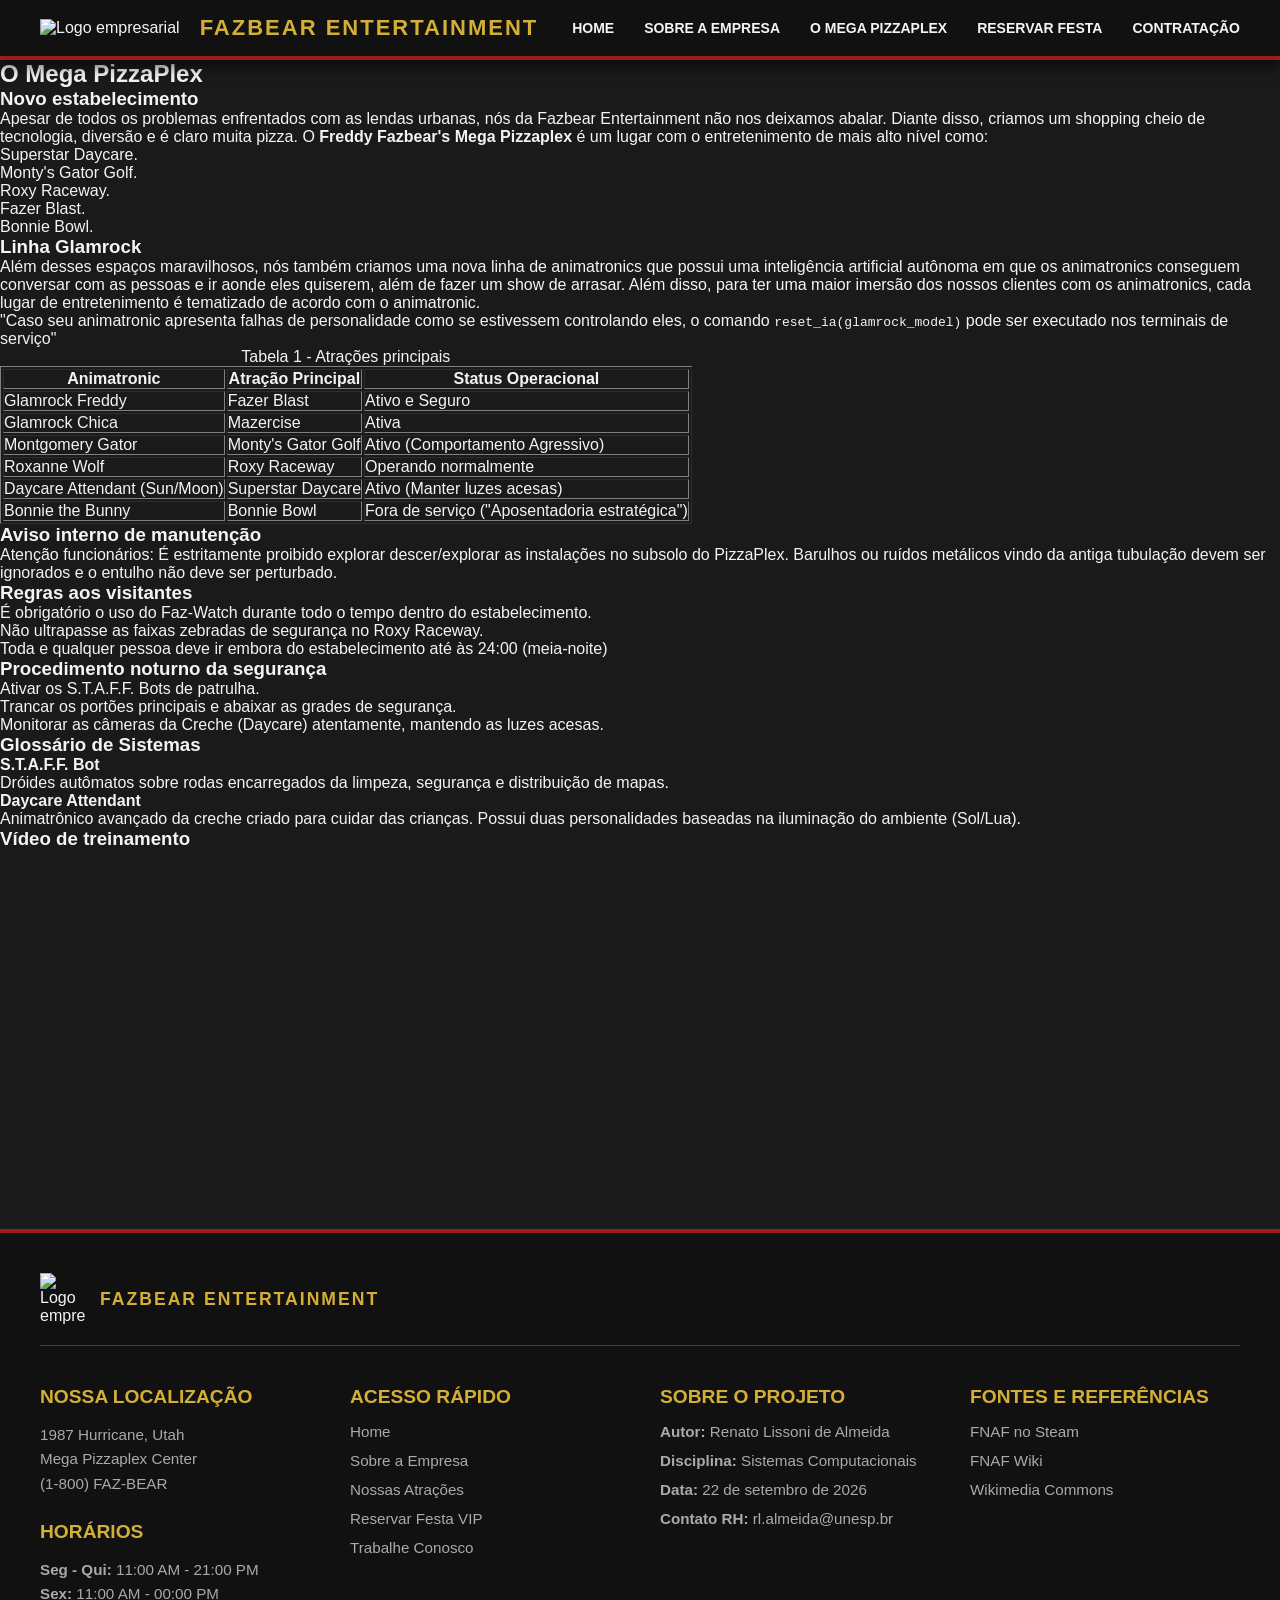
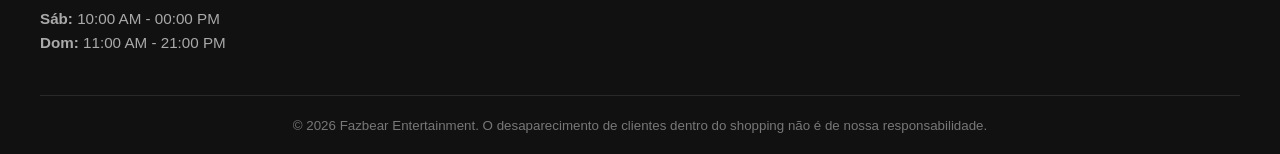
==== novidade.html @ a6287581 "Add files via upload Versão inicial do site" ====
<!DOCTYPE html>
<html>
<head>
    <meta charset="UTF-8" />
    <meta name="viewport" content="width=device-width" />
    <title>Mega PizzaPlex | Fazbear Entertainment</title>
    <link rel="stylesheet" href="styles.css"/>
</head>
<body>
    <header>
        <!-- Imagem da logo da empresa -->
        <figure>
            <img src="imagens/logo_branca.png" alt="Logo empresarial" width="100">
        </figure>

        <h1>Fazbear Entertainment</h1>
        
        <nav>
            <a href="home.html">Home</a>
            <a href="sobre.html">Sobre a empresa</a>
            <a href="novidade.html">O Mega Pizzaplex</a>
            <a href="reserva.html">Reservar festa</a>
            <a href="vagas.html">Contratação</a>
        </nav>
    </header>

    <main>
        <section>
        <h2>O Mega PizzaPlex</h2>

        <article>
            <h3>Novo estabelecimento</h3>
            <p>Apesar de todos os problemas enfrentados com as lendas urbanas, nós da Fazbear Entertainment não nos deixamos abalar. Diante disso, criamos um shopping cheio de tecnologia, diversão e é claro muita pizza. O <b>Freddy Fazbear's Mega Pizzaplex</b> é um lugar com o entretenimento de mais alto nível como:</p>

            <ul>
            <li>Superstar Daycare.</li>
            <li>Monty's Gator Golf.</li>
            <li>Roxy Raceway.</li>
            <li>Fazer Blast.</li>
            <li>Bonnie Bowl.</li>
            </ul>
        </article>

        <article>
            <h3>Linha Glamrock</h3>
            <p>Além desses espaços maravilhosos, nós também criamos uma nova linha de animatronics que possui uma inteligência artificial autônoma em que os animatronics conseguem conversar com as pessoas e ir aonde eles quiserem, além de fazer um show de arrasar. Além disso, para ter uma maior imersão dos nossos clientes com os animatronics, cada lugar de entretenimento é tematizado de acordo com o animatronic.</p>
            <blockquote>
            "Caso seu animatronic apresenta falhas de personalidade como se estivessem controlando eles, o comando <code>reset_ia(glamrock_model)</code> pode ser executado nos terminais de serviço"
            </blockquote>

            <table border="1" cellpadding="10">
            <caption>Tabela 1 - Atrações principais</caption>
            <thead>
                <tr>
                <th>Animatronic</th>
                <th>Atração Principal</th>
                <th>Status Operacional</th>
                </tr>
            </thead>

            <tbody>
                <tr>
                <td>Glamrock Freddy</td>
                <td>Fazer Blast</td>
                <td><span>Ativo e Seguro</span></td>
                </tr>
                <tr>
                <td>Glamrock Chica</td>
                <td>Mazercise</td>
                <td><span>Ativa</span></td>
                </tr>
                <tr>
                <td>Montgomery Gator</td>
                <td>Monty's Gator Golf</td>
                <td><span>Ativo (Comportamento Agressivo)</span></td>
                </tr>
                <tr>
                <td>Roxanne Wolf</td>
                <td>Roxy Raceway</td>
                <td><span>Operando normalmente</span></td>
                </tr>
                <tr>
                <td>Daycare Attendant (Sun/Moon)</td>
                <td>Superstar Daycare</td>
                <td>Ativo (Manter luzes acesas)</td>
                </tr>
                <tr>
                <td>Bonnie the Bunny</td>
                <td>Bonnie Bowl</td>
                <td>Fora de serviço ("Aposentadoria estratégica")</td>
                </tr>
            </tbody>
            </table>
        </article>

        <article>

        <aside>
            <h3>Aviso interno de manutenção</h3>
            <p>Atenção funcionários: É estritamente proibido explorar descer/explorar as instalações no subsolo do PizzaPlex. Barulhos ou ruídos metálicos vindo da antiga tubulação devem ser ignorados e o entulho não deve ser perturbado.</p>
        </aside>

        <h3>Regras aos visitantes</h3>
        <ul>
            <li>É obrigatório o uso do Faz-Watch durante todo o tempo dentro do estabelecimento.</li>
            <li>Não ultrapasse as faixas zebradas de segurança no Roxy Raceway.</li>
            <li>Toda e qualquer pessoa deve ir embora do estabelecimento até às 24:00 (meia-noite)</li>
        </ul>

        <h3>Procedimento noturno da segurança</h3>
        <ol>
            <li>Ativar os S.T.A.F.F. Bots de patrulha.</li>
            <li>Trancar os portões principais e abaixar as grades de segurança.</li>
            <li>Monitorar as câmeras da Creche (Daycare) atentamente, mantendo as luzes acesas.</li>
        </ol>

        <h3>Glossário de Sistemas</h3>
        <dl>
            <dt><strong>S.T.A.F.F. Bot</strong></dt>
            <dd>Dróides autômatos sobre rodas encarregados da limpeza, segurança e distribuição de mapas.</dd>
            <dt><strong>Daycare Attendant</strong></dt>
            <dd>Animatrônico avançado da creche criado para cuidar das crianças. Possui duas personalidades baseadas na iluminação do ambiente (Sol/Lua).</dd>
        </dl>

        <h3>Vídeo de treinamento</h3>
        <iframe 
            width="560" 
            height="315" 
            src="https://www.youtube-nocookie.com/embed/za03xHLz55g" 
            title="Vídeo promocional." 
            frameborder="0" 
            allow="accelerometer; autoplay; clipboard-write; encrypted-media; gyroscope; picture-in-picture" 
            allowfullscreen>
        </iframe>
        </article>
        </section>
    </main>

    <footer class="site-footer">
        <!-- Topo do Footer (Logo) -->
        <div class="footer-top logo-container">
            <!-- Substitua o src pelo link ou caminho da sua imagem do Freddy -->
            <img src="imagens/logo_branca.png" alt="Logo empresarial" class="footer-icon">
            <h2 class="footer-logo-text">Fazbear Entertainment</h2>
        </div>

        <!-- Linha Divisória -->
        <hr class="footer-divider" />

        <!-- Colunas de Informação -->
        <div class="footer-grid">
            
            <!-- Coluna 1: Localização e Horários (Igual a referência) -->
            <div class="footer-col">
                <h3>Nossa Localização</h3>
                <p>1987 Hurricane, Utah<br>
                Mega Pizzaplex Center<br>
                (1-800) FAZ-BEAR</p>

                <h3 class="margin-top">Horários</h3>
                <p><b>Seg - Qui:</b> 11:00 AM - 21:00 PM<br>
                <b>Sex:</b> 11:00 AM - 00:00 PM<br>
                <b>Sáb:</b> 10:00 AM - 00:00 PM<br>
                <b>Dom:</b> 11:00 AM - 21:00 PM</p>
            </div>

            <!-- Coluna 2: "Aba" de navegação-->
            <div class="footer-col">
                <h3>Acesso Rápido</h3>
                <ul>
                    <li><a href="home.html">Home</a></li>
                    <li><a href="sobre.html">Sobre a Empresa</a></li>
                    <li><a href="atracoes.html">Nossas Atrações</a></li>
                    <li><a href="reserva.html">Reservar Festa VIP</a></li>
                    <li><a href="contato.html">Trabalhe Conosco</a></li>
                </ul>
            </div>

            <!-- Coluna 3: Informações do Projeto -->
            <div class="footer-col">
                <h3>Sobre o Projeto</h3>
                <ul>
                    <li><b>Autor:</b> Renato Lissoni de Almeida</li>
                    <li><b>Disciplina:</b> Sistemas Computacionais</li>
                    <li><b>Data:</b> 22 de setembro de 2026</li>
                    <li><b>Contato RH:</b> rl.almeida@unesp.br</li>
                </ul>
            </div>

            <!-- Coluna 4: Fontes -->
            <div class="footer-col">
                <h3>Fontes e Referências</h3>
                <ul>
                    <li><a href="https://store.steampowered.com/app/732690/FIVE_NIGHTS_AT_FREDDYS_HELP_WANTED/" target="_blank">FNAF no Steam</a></li>
                    <li><a href="https://freddy-fazbears-pizza.fandom.com/wiki/Freddy_Fazbear%27s_Pizza_Wiki" target="_blank">FNAF Wiki</a></li>
                    <li><a href="https://commons.wikimedia.org/" target="_blank">Wikimedia Commons</a></li>
                </ul>
            </div>

        </div>

        <!-- O aviso legal macabro lá no finalzinho -->
        <div class="footer-bottom">
            <p><small>&copy; 2026 Fazbear Entertainment. O desaparecimento de clientes dentro do shopping não é de nossa responsabilidade.</small></p>
        </div>
    </footer>
    <script src="script.js"></script>
</body>
</html>
---- styles.css ----
/* ========================================================
   1. PALETA DE CORES (Ajuste facilmente aqui)
======================================================== */
:root {
    --fundo-pagina: #1a1a1a;    /* Fundo geral (Cinza asfalto) */
    --fundo-cards: #222222;     /* Fundo dos blocos e cards */
    --fundo-header: #111111;    /* Fundo do menu superior */
    --cor-destaque: #9e1b1b;    /* Vermelho Carmesim */
    --cor-dourada: #d4af37;     /* Dourado */
    --cor-texto: #f4f4f4;       /* Texto principal */
    --cor-texto-mutado: #aaa;  /* Texto secundário */
}

/* ========================================================
   2. REGRAS GERAIS E BASE DA PÁGINA
======================================================== */
* {
    box-sizing: border-box;
    margin: 0;
    padding: 0;
}

body {
    font-family: 'Segoe UI', Tahoma, Geneva, Verdana, sans-serif;
    background-color: var(--fundo-pagina);
    color: var(--cor-texto);
}

/* ========================================================
   3. CABEÇALHO (HEADER)
======================================================== */
header {
    display: flex;
    align-items: center;
    background-color: var(--fundo-header);
    padding: 15px 40px;
    border-bottom: 4px solid var(--cor-destaque);
    box-shadow: 0 4px 15px rgba(0, 0, 0, 0.8);
    position: sticky;
    top: 0;
    z-index: 100;
    transition: transform 0.4s ease-in-out;
}

header.oculto {
    transform: translateY(-100%);
}

header figure {
    margin: 0;
}

header h1 {
    color: var(--cor-dourada);
    font-size: 22px;
    margin-left: 20px;
    text-transform: uppercase;
    letter-spacing: 2px;
}

header nav {
    margin-left: auto;
    display: flex;
    gap: 30px;
}

header nav a {
    color: var(--cor-texto);
    text-decoration: none;
    font-weight: 600;
    font-size: 14px;
    text-transform: uppercase;
    transition: color 0.3s;
}

header nav a:hover {
    color: var(--cor-dourada);
}

/* ========================================================
   4. HERO BANNER ESTÁTICO (LIMPO E DIRETO)
======================================================== */
#hero-premium {
    position: relative;
    height: 75vh;
    display: flex;
    align-items: center;
    justify-content: center;
    text-align: center;
    
    /* TROQUE A URL DA IMAGEM ESTÁTICA AQUI */
    background-image: url('https://encrypted-tbn0.gstatic.com/images?q=tbn:ANd9GcTOEEuDqYoLq8G4oGDH-xRr7-RLqEqLpGTGmRNgpygUpg&s=10');
    background-size: cover;
    background-position: center;
}

/* Máscara escura para garantir leitura do texto */
#hero-premium::before {
    content: "";
    position: absolute;
    top: 0; left: 0; right: 0; bottom: 0;
    /* Mudei de 0.65 para 0.1 (apenas 10% escuro, quase transparente) */
    background: rgba(0, 0, 0, 0.05); 
}

#hero-premium .hero-conteudo {
    position: relative;
    z-index: 10;
    max-width: 800px;
    padding: 20px;
}

#hero-premium h2 {
    color: var(--cor-dourada);
    font-size: 3.5rem;
    text-transform: uppercase;
    /* Adicionado um contorno preto grosso na letra para ela não sumir na imagem viva */
    text-shadow: 
        2px 2px 0 #000, 
       -2px -2px 0 #000, 
        2px -2px 0 #000, 
       -2px 2px 0 #000, 
        0px 5px 15px rgba(0,0,0,0.9);
    margin-bottom: 15px;
}

#hero-premium p {
    font-size: 1.3rem;
    line-height: 1.6;
    margin-bottom: 35px;
    /* Contorno preto no parágrafo também */
    text-shadow: 
        1px 1px 0 #000, 
       -1px -1px 0 #000, 
        1px -1px 0 #000, 
       -1px 1px 0 #000, 
        0px 3px 8px rgba(0,0,0,0.9);
}

/* ========================================================
   5. CARDS DOS PACOTES
======================================================== */
.titulo-secao {
    text-align: center;
    color: var(--cor-dourada);
    font-size: 2.5rem;
    margin: 60px 0 40px;
    text-transform: uppercase;
}

.grid-cards {
    display: flex;
    justify-content: center;
    gap: 30px;
    padding: 0 40px 60px;
    flex-wrap: wrap;
}

.card {
    background-color: var(--fundo-cards);
    border-radius: 12px;
    width: 320px;
    overflow: hidden;
    box-shadow: 0 5px 15px rgba(0,0,0,0.5);
    transition: transform 0.4s, box-shadow 0.4s, border-color 0.4s;
    text-align: center;
    border-bottom: 4px solid #333333;
}

.card:hover {
    transform: translateY(-12px);
}

/* =========================================
   EFEITOS NEON ESPECÍFICOS PARA CADA PACOTE
========================================= */

/* --- PACOTE BRONZE --- */
.card-bronze:hover {
    border-bottom: 4px solid #ff7700; /* Laranja elétrico */
    box-shadow: 0 15px 25px rgba(0, 0, 0, 0.7), 
                0 6px 15px #ff7700;    /* Brilho neon na borda */
}

/* --- PACOTE OURO --- */
.card-ouro:hover {
    border-bottom: 4px solid #ffee00; /* Amarelo limão/ouro neon */
    box-shadow: 0 15px 25px rgba(0, 0, 0, 0.7), 
                0 6px 15px #ffee00;    /* Brilho neon na borda */
}

/* --- PACOTE DIAMANTE --- */
.card-diamante:hover {
    border-bottom: 4px solid #00ffff; /* Ciano choque neon */
    box-shadow: 0 15px 25px rgba(0, 0, 0, 0.7), 
                0 6px 15px #00ffff;    /* Brilho neon na borda */
}

.card-img {
    height: 180px;
    background-size: cover;
    background-position: center;
}

.card h3 {
    color: var(--cor-texto);
    margin: 20px 0 10px;
    font-size: 1.5rem;
}

.card p {
    padding: 0 20px;
    color: var(--cor-texto-mutado);
    font-size: 1rem;
    line-height: 1.5;
    margin-bottom: 20px;
}

.card a {
    display: inline-block;
    margin-bottom: 25px;
    color: var(--cor-dourada);
    text-decoration: none;
    font-weight: bold;
    border: 1px solid var(--cor-dourada);
    padding: 8px 20px;
    border-radius: 20px;
    transition: background 0.3s, color 0.3s;
}

.card a:hover {
    background-color: var(--cor-dourada);
    color: #111111;
}

/* ========================================================
   6. SEÇÃO ZIGUE-ZAGUE (ATRAÇÕES)
======================================================== */
#atracoes-zigzag {
    display: flex;
    flex-direction: column; /* Empilha um card em cima do outro */
    align-items: center;
    gap: 40px;              /* Espaço entre cada card */
    max-width: 1100px;
    margin: 0 auto 60px;
    padding: 0 20px;
}

/* O card horizontal (Foto de um lado, Texto do outro) */
.linha-zigzag {
    display: flex;
    flex-direction: row;    /* Força o alinhamento lado a lado dentro do card */
    width: 100%;
    background-color: var(--fundo-cards);
    border-radius: 12px;
    overflow: hidden;
    box-shadow: 0 5px 20px rgba(0,0,0,0.4);
}

/* Inverte a posição apenas nos blocos com a classe 'reverso' */
.linha-zigzag.reverso {
    flex-direction: row-reverse;
}

/* Garante que imagem e texto dividam o card exatamente ao meio */
.imagem-zigzag {
    flex: 1;
    min-height: 350px;
    background-size: cover;
    background-position: center;
}

.texto-zigzag {
    flex: 1;
    padding: 40px;
    display: flex;
    flex-direction: column;
    justify-content: center;
}

.texto-zigzag h3 {
    color: var(--cor-destaque);
    font-size: 2.2rem;
    margin-bottom: 15px;
}

.texto-zigzag p {
    color: var(--cor-texto);
    font-size: 1.1rem;
    line-height: 1.7;
    margin-bottom: 20px;
}

/* ========================================================
   7. RODAPÉ (FOOTER)
======================================================== */
.site-footer {
    background-color: var(--fundo-header);
    color: var(--cor-texto);
    padding: 40px 40px 20px;
    margin-top: 60px;
    border-top: 4px solid var(--cor-destaque);
}

/* Logo no topo do footer */
.footer-logo {
    color: var(--cor-dourada);
    font-size: 2rem;
    text-transform: uppercase;
    letter-spacing: 2px;
}

/* Linha divisória fininha */
.footer-divider {
    border: none;
    height: 1px;
    background-color: rgba(255, 255, 255, 0.2);
    margin: 20px 0 40px 0;
}

/* Grid que cria as 3 colunas */
.footer-grid {
    display: grid;
    grid-template-columns: repeat(auto-fit, minmax(250px, 1fr));
    gap: 40px;
    margin-bottom: 40px;
}

/* Estilo dos títulos de cada coluna */
.footer-col h3 {
    color: var(--cor-dourada);
    font-size: 1.2rem;
    margin-bottom: 15px;
    text-transform: uppercase;
}

/* Espaço extra para o título "Horários" */
.footer-col .margin-top {
    margin-top: 25px;
}

/* Textos padrões */
.footer-col p {
    color: var(--cor-texto-mutado);
    line-height: 1.6;
    font-size: 0.95rem;
}

/* Tira as bolinhas da lista e alinha os links */
.footer-col ul {
    list-style: none;
    padding: 0;
}

.footer-col ul li {
    margin-bottom: 12px;
    color: var(--cor-texto-mutado);
    font-size: 0.95rem;
}

/* Estilo dos links das fontes */
.footer-col ul li a {
    color: var(--cor-texto-mutado);
    text-decoration: none;
    transition: color 0.3s;
}

.footer-col ul li a:hover {
    color: var(--cor-dourada);
}

/* A barra final com o copyright */
.footer-bottom {
    text-align: center;
    padding-top: 20px;
    border-top: 1px solid rgba(255, 255, 255, 0.1);
    color: #777; /* Texto um pouco mais escuro pra não chamar tanta atenção */
}

.footer-top.logo-container {
    display: flex;
    align-items: center;
    gap: 15px; /* Espaço entre a carinha do Freddy e o texto */
}

.footer-icon {
    width: 45px; /* Deixa a imagem menor que a do header */
    height: auto;
}

.footer-logo-text {
    color: var(--cor-dourada);
    font-size: 1.1rem; /* Texto menor */
    text-transform: uppercase;
    letter-spacing: 2px;
    line-height: 1.3; /* Aproxima as linhas "Fazbear" e "Entertainment" */
}
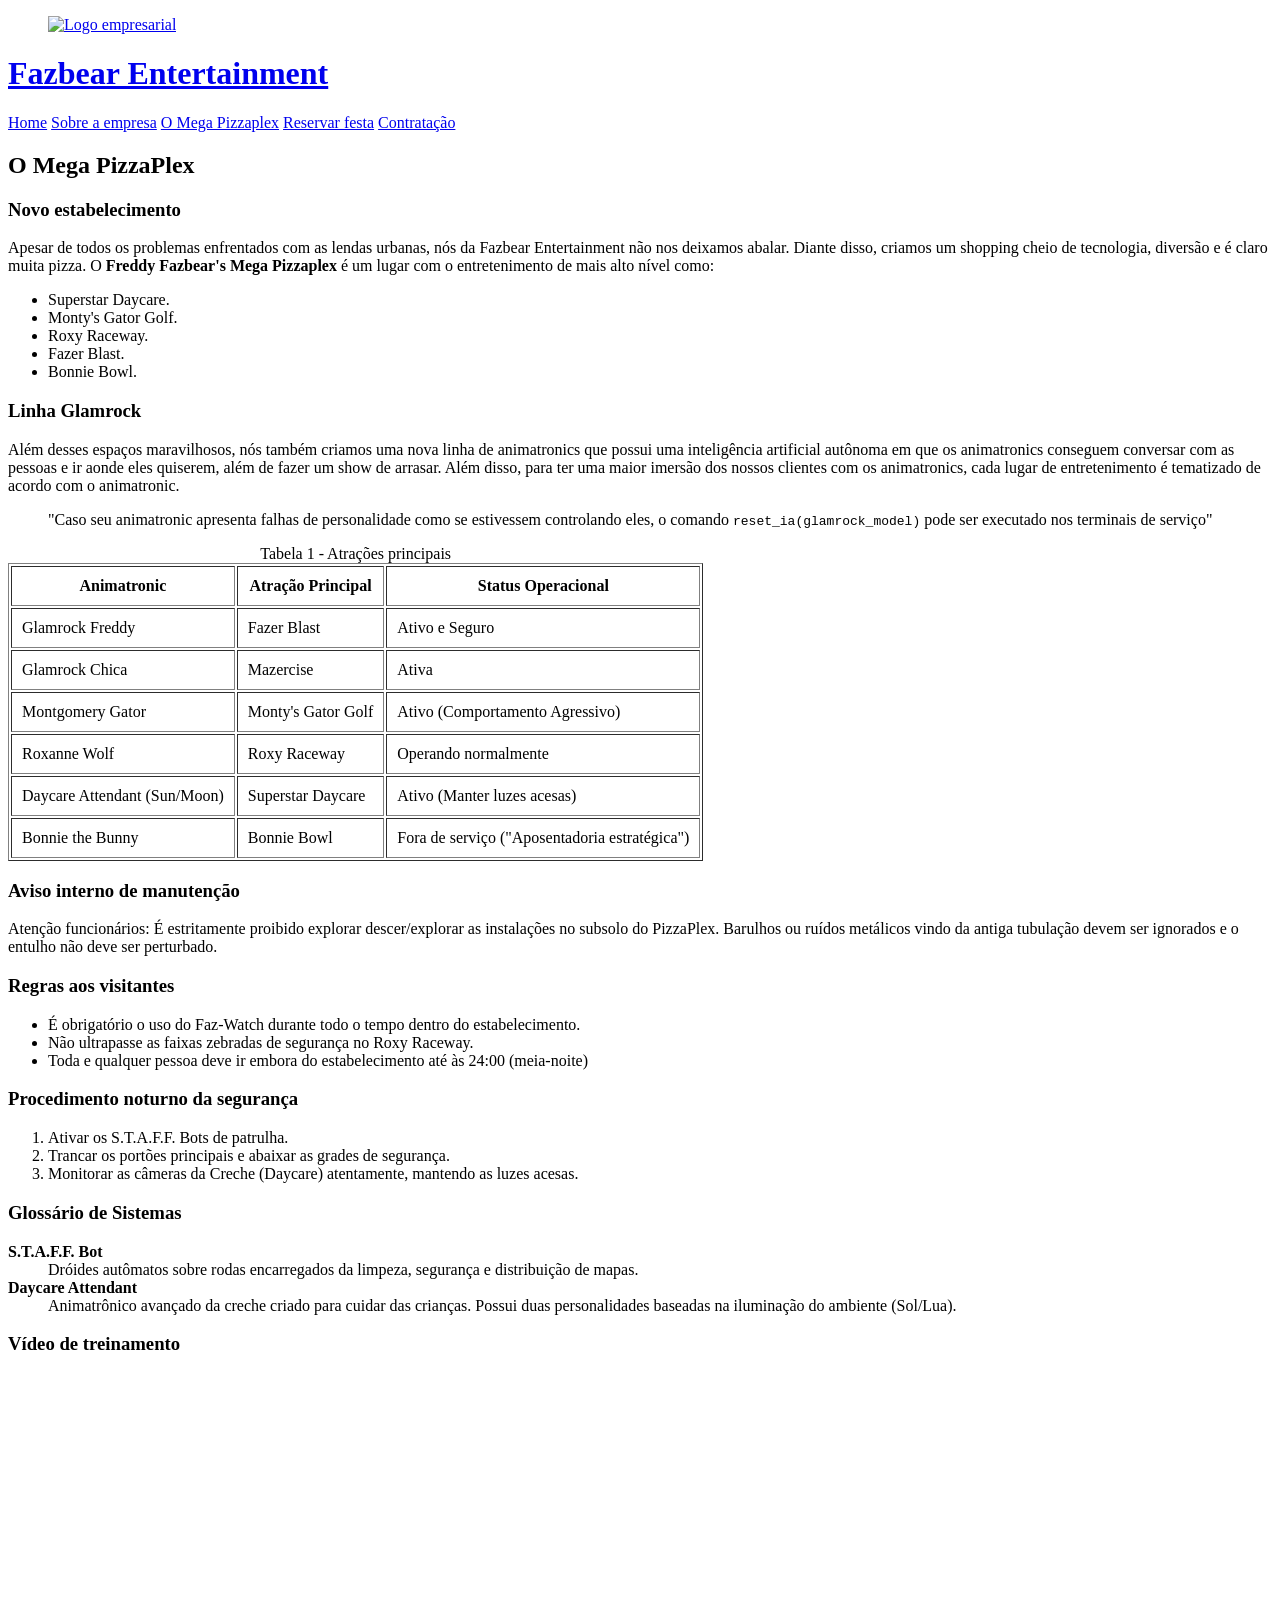
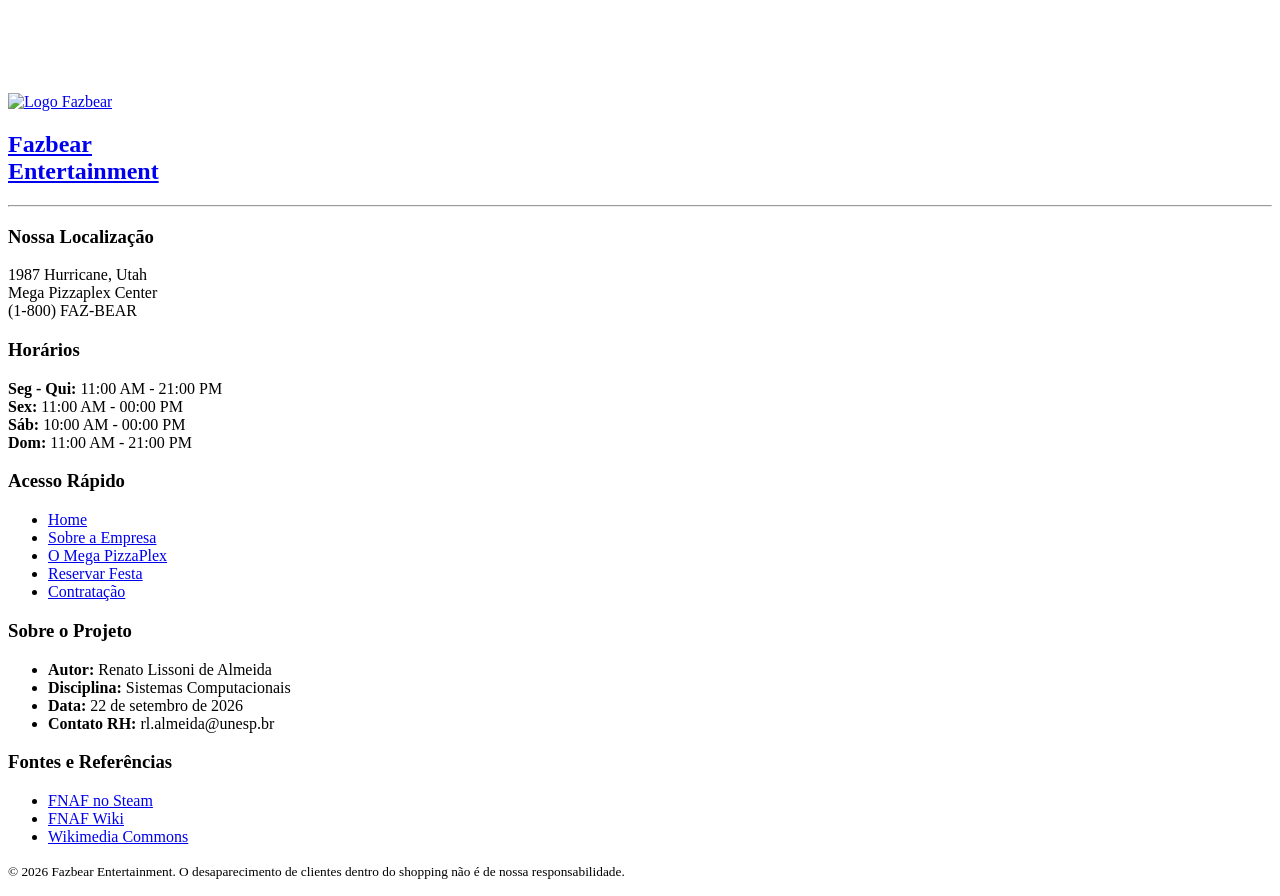
==== commit 48935e5d: "Update novidade.html" ====
--- a/novidade.html
+++ b/novidade.html
@@ -4,16 +4,18 @@
     <meta charset="UTF-8" />
     <meta name="viewport" content="width=device-width" />
     <title>Mega PizzaPlex | Fazbear Entertainment</title>
-    <link rel="stylesheet" href="styles.css"/>
+    <link rel="stylesheet" href="geral.css"/>
 </head>
+
 <body>
     <header>
-        <!-- Imagem da logo da empresa -->
-        <figure>
-            <img src="imagens/logo_branca.png" alt="Logo empresarial" width="100">
-        </figure>
-
-        <h1>Fazbear Entertainment</h1>
+        <a href="home.html" class="logo-link">
+            <figure>
+                <!-- Logo da empresa -->
+                <img src="imagens/logo_branca.png" alt="Logo empresarial" width="100">
+            </figure>
+            <h1>Fazbear Entertainment</h1>
+        </a>
         
         <nav>
             <a href="home.html">Home</a>
@@ -26,123 +28,122 @@
 
     <main>
         <section>
-        <h2>O Mega PizzaPlex</h2>
-
-        <article>
-            <h3>Novo estabelecimento</h3>
-            <p>Apesar de todos os problemas enfrentados com as lendas urbanas, nós da Fazbear Entertainment não nos deixamos abalar. Diante disso, criamos um shopping cheio de tecnologia, diversão e é claro muita pizza. O <b>Freddy Fazbear's Mega Pizzaplex</b> é um lugar com o entretenimento de mais alto nível como:</p>
-
-            <ul>
-            <li>Superstar Daycare.</li>
-            <li>Monty's Gator Golf.</li>
-            <li>Roxy Raceway.</li>
-            <li>Fazer Blast.</li>
-            <li>Bonnie Bowl.</li>
-            </ul>
-        </article>
-
-        <article>
-            <h3>Linha Glamrock</h3>
-            <p>Além desses espaços maravilhosos, nós também criamos uma nova linha de animatronics que possui uma inteligência artificial autônoma em que os animatronics conseguem conversar com as pessoas e ir aonde eles quiserem, além de fazer um show de arrasar. Além disso, para ter uma maior imersão dos nossos clientes com os animatronics, cada lugar de entretenimento é tematizado de acordo com o animatronic.</p>
-            <blockquote>
-            "Caso seu animatronic apresenta falhas de personalidade como se estivessem controlando eles, o comando <code>reset_ia(glamrock_model)</code> pode ser executado nos terminais de serviço"
-            </blockquote>
-
-            <table border="1" cellpadding="10">
-            <caption>Tabela 1 - Atrações principais</caption>
-            <thead>
-                <tr>
-                <th>Animatronic</th>
-                <th>Atração Principal</th>
-                <th>Status Operacional</th>
-                </tr>
-            </thead>
-
-            <tbody>
-                <tr>
-                <td>Glamrock Freddy</td>
-                <td>Fazer Blast</td>
-                <td><span>Ativo e Seguro</span></td>
-                </tr>
-                <tr>
-                <td>Glamrock Chica</td>
-                <td>Mazercise</td>
-                <td><span>Ativa</span></td>
-                </tr>
-                <tr>
-                <td>Montgomery Gator</td>
-                <td>Monty's Gator Golf</td>
-                <td><span>Ativo (Comportamento Agressivo)</span></td>
-                </tr>
-                <tr>
-                <td>Roxanne Wolf</td>
-                <td>Roxy Raceway</td>
-                <td><span>Operando normalmente</span></td>
-                </tr>
-                <tr>
-                <td>Daycare Attendant (Sun/Moon)</td>
-                <td>Superstar Daycare</td>
-                <td>Ativo (Manter luzes acesas)</td>
-                </tr>
-                <tr>
-                <td>Bonnie the Bunny</td>
-                <td>Bonnie Bowl</td>
-                <td>Fora de serviço ("Aposentadoria estratégica")</td>
-                </tr>
-            </tbody>
-            </table>
-        </article>
-
-        <article>
-
-        <aside>
-            <h3>Aviso interno de manutenção</h3>
-            <p>Atenção funcionários: É estritamente proibido explorar descer/explorar as instalações no subsolo do PizzaPlex. Barulhos ou ruídos metálicos vindo da antiga tubulação devem ser ignorados e o entulho não deve ser perturbado.</p>
-        </aside>
-
-        <h3>Regras aos visitantes</h3>
-        <ul>
-            <li>É obrigatório o uso do Faz-Watch durante todo o tempo dentro do estabelecimento.</li>
-            <li>Não ultrapasse as faixas zebradas de segurança no Roxy Raceway.</li>
-            <li>Toda e qualquer pessoa deve ir embora do estabelecimento até às 24:00 (meia-noite)</li>
-        </ul>
-
-        <h3>Procedimento noturno da segurança</h3>
-        <ol>
-            <li>Ativar os S.T.A.F.F. Bots de patrulha.</li>
-            <li>Trancar os portões principais e abaixar as grades de segurança.</li>
-            <li>Monitorar as câmeras da Creche (Daycare) atentamente, mantendo as luzes acesas.</li>
-        </ol>
-
-        <h3>Glossário de Sistemas</h3>
-        <dl>
-            <dt><strong>S.T.A.F.F. Bot</strong></dt>
-            <dd>Dróides autômatos sobre rodas encarregados da limpeza, segurança e distribuição de mapas.</dd>
-            <dt><strong>Daycare Attendant</strong></dt>
-            <dd>Animatrônico avançado da creche criado para cuidar das crianças. Possui duas personalidades baseadas na iluminação do ambiente (Sol/Lua).</dd>
-        </dl>
-
-        <h3>Vídeo de treinamento</h3>
-        <iframe 
-            width="560" 
-            height="315" 
-            src="https://www.youtube-nocookie.com/embed/za03xHLz55g" 
-            title="Vídeo promocional." 
-            frameborder="0" 
-            allow="accelerometer; autoplay; clipboard-write; encrypted-media; gyroscope; picture-in-picture" 
-            allowfullscreen>
-        </iframe>
-        </article>
+            <h2>O Mega PizzaPlex</h2>
+
+            <article>
+                <h3>Novo estabelecimento</h3>
+                <p>Apesar de todos os problemas enfrentados com as lendas urbanas, nós da Fazbear Entertainment não nos deixamos abalar. Diante disso, criamos um shopping cheio de tecnologia, diversão e é claro muita pizza. O <b>Freddy Fazbear's Mega Pizzaplex</b> é um lugar com o entretenimento de mais alto nível como:</p>
+
+                <ul>
+                <li>Superstar Daycare.</li>
+                <li>Monty's Gator Golf.</li>
+                <li>Roxy Raceway.</li>
+                <li>Fazer Blast.</li>
+                <li>Bonnie Bowl.</li>
+                </ul>
+            </article>
+
+            <article>
+                <h3>Linha Glamrock</h3>
+                <p>Além desses espaços maravilhosos, nós também criamos uma nova linha de animatronics que possui uma inteligência artificial autônoma em que os animatronics conseguem conversar com as pessoas e ir aonde eles quiserem, além de fazer um show de arrasar. Além disso, para ter uma maior imersão dos nossos clientes com os animatronics, cada lugar de entretenimento é tematizado de acordo com o animatronic.</p>
+                <blockquote>
+                "Caso seu animatronic apresenta falhas de personalidade como se estivessem controlando eles, o comando <code>reset_ia(glamrock_model)</code> pode ser executado nos terminais de serviço"
+                </blockquote>
+
+                <table border="1" cellpadding="10">
+                <caption>Tabela 1 - Atrações principais</caption>
+                <thead>
+                    <tr>
+                    <th>Animatronic</th>
+                    <th>Atração Principal</th>
+                    <th>Status Operacional</th>
+                    </tr>
+                </thead>
+
+                <tbody>
+                    <tr>
+                    <td>Glamrock Freddy</td>
+                    <td>Fazer Blast</td>
+                    <td><span>Ativo e Seguro</span></td>
+                    </tr>
+                    <tr>
+                    <td>Glamrock Chica</td>
+                    <td>Mazercise</td>
+                    <td><span>Ativa</span></td>
+                    </tr>
+                    <tr>
+                    <td>Montgomery Gator</td>
+                    <td>Monty's Gator Golf</td>
+                    <td><span>Ativo (Comportamento Agressivo)</span></td>
+                    </tr>
+                    <tr>
+                    <td>Roxanne Wolf</td>
+                    <td>Roxy Raceway</td>
+                    <td><span>Operando normalmente</span></td>
+                    </tr>
+                    <tr>
+                    <td>Daycare Attendant (Sun/Moon)</td>
+                    <td>Superstar Daycare</td>
+                    <td>Ativo (Manter luzes acesas)</td>
+                    </tr>
+                    <tr>
+                    <td>Bonnie the Bunny</td>
+                    <td>Bonnie Bowl</td>
+                    <td>Fora de serviço ("Aposentadoria estratégica")</td>
+                    </tr>
+                </tbody>
+                </table>
+            </article>
+
+            <article>
+
+                <aside>
+                    <h3>Aviso interno de manutenção</h3>
+                    <p>Atenção funcionários: É estritamente proibido explorar descer/explorar as instalações no subsolo do PizzaPlex. Barulhos ou ruídos metálicos vindo da antiga tubulação devem ser ignorados e o entulho não deve ser perturbado.</p>
+                </aside>
+
+                <h3>Regras aos visitantes</h3>
+                <ul>
+                    <li>É obrigatório o uso do Faz-Watch durante todo o tempo dentro do estabelecimento.</li>
+                    <li>Não ultrapasse as faixas zebradas de segurança no Roxy Raceway.</li>
+                    <li>Toda e qualquer pessoa deve ir embora do estabelecimento até às 24:00 (meia-noite)</li>
+                </ul>
+
+                <h3>Procedimento noturno da segurança</h3>
+                <ol>
+                    <li>Ativar os S.T.A.F.F. Bots de patrulha.</li>
+                    <li>Trancar os portões principais e abaixar as grades de segurança.</li>
+                    <li>Monitorar as câmeras da Creche (Daycare) atentamente, mantendo as luzes acesas.</li>
+                </ol>
+
+                <h3>Glossário de Sistemas</h3>
+                <dl>
+                    <dt><strong>S.T.A.F.F. Bot</strong></dt>
+                    <dd>Dróides autômatos sobre rodas encarregados da limpeza, segurança e distribuição de mapas.</dd>
+                    <dt><strong>Daycare Attendant</strong></dt>
+                    <dd>Animatrônico avançado da creche criado para cuidar das crianças. Possui duas personalidades baseadas na iluminação do ambiente (Sol/Lua).</dd>
+                </dl>
+
+                <h3>Vídeo de treinamento</h3>
+                <iframe 
+                    width="560" 
+                    height="315" 
+                    src="https://www.youtube-nocookie.com/embed/za03xHLz55g" 
+                    title="Vídeo promocional." 
+                    frameborder="0" 
+                    allow="accelerometer; autoplay; clipboard-write; encrypted-media; gyroscope; picture-in-picture" 
+                    allowfullscreen>
+                </iframe>
+            </article>
         </section>
     </main>
 
     <footer class="site-footer">
         <!-- Topo do Footer (Logo) -->
-        <div class="footer-top logo-container">
-            <!-- Substitua o src pelo link ou caminho da sua imagem do Freddy -->
-            <img src="imagens/logo_branca.png" alt="Logo empresarial" class="footer-icon">
-            <h2 class="footer-logo-text">Fazbear Entertainment</h2>
-        </div>
+        <a href="home.html" class="footer-top logo-container logo-link">
+            <img src="imagens/logo_branca.png" alt="Logo Fazbear" class="footer-icon">
+            <h2 class="footer-logo-text">Fazbear<br>Entertainment</h2>
+        </a>
 
         <!-- Linha Divisória -->
         <hr class="footer-divider" />
@@ -170,9 +171,9 @@
                 <ul>
                     <li><a href="home.html">Home</a></li>
                     <li><a href="sobre.html">Sobre a Empresa</a></li>
-                    <li><a href="atracoes.html">Nossas Atrações</a></li>
-                    <li><a href="reserva.html">Reservar Festa VIP</a></li>
-                    <li><a href="contato.html">Trabalhe Conosco</a></li>
+                    <li><a href="novidade.html">O Mega PizzaPlex</a></li>
+                    <li><a href="reserva.html">Reservar Festa</a></li>
+                    <li><a href="vagas.html">Contratação</a></li>
                 </ul>
             </div>
 
@@ -206,4 +207,4 @@
     </footer>
     <script src="script.js"></script>
 </body>
-</html>+</html>
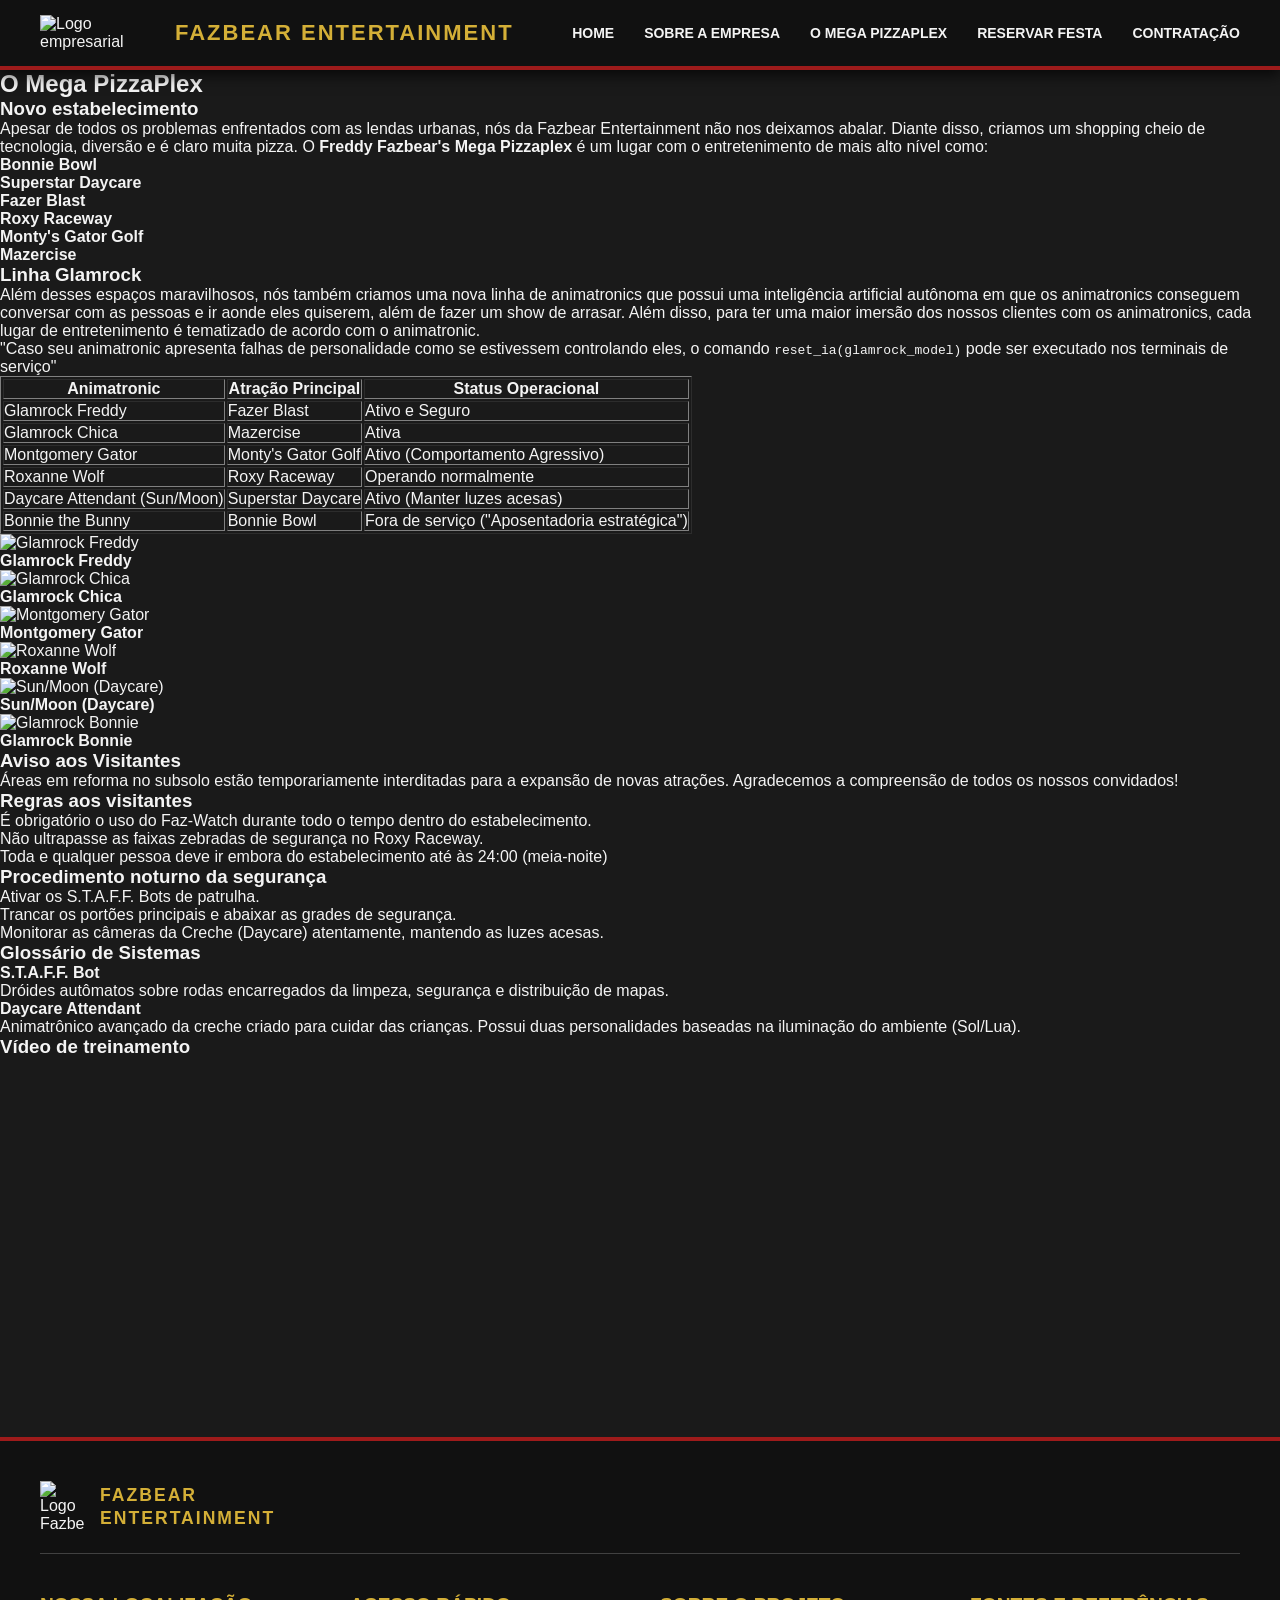
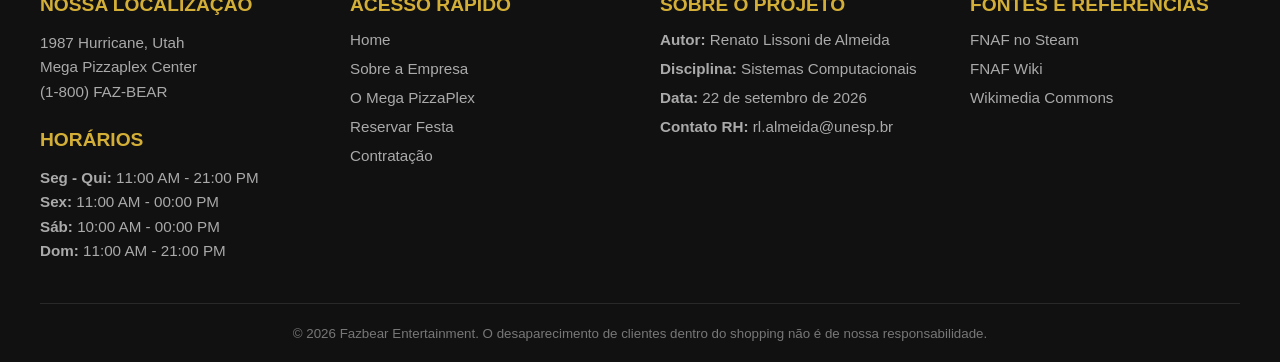
==== commit 59271cec: "Update novidade.html Adição de imagens das atrações e animatronics" ====
--- a/novidade.html
+++ b/novidade.html
@@ -5,6 +5,7 @@
     <meta name="viewport" content="width=device-width" />
     <title>Mega PizzaPlex | Fazbear Entertainment</title>
     <link rel="stylesheet" href="geral.css"/>
+    <link rel="stylesheet" href="novidade.css">
 </head>
 
 <body>
@@ -34,13 +35,26 @@
                 <h3>Novo estabelecimento</h3>
                 <p>Apesar de todos os problemas enfrentados com as lendas urbanas, nós da Fazbear Entertainment não nos deixamos abalar. Diante disso, criamos um shopping cheio de tecnologia, diversão e é claro muita pizza. O <b>Freddy Fazbear's Mega Pizzaplex</b> é um lugar com o entretenimento de mais alto nível como:</p>
 
-                <ul>
-                <li>Superstar Daycare.</li>
-                <li>Monty's Gator Golf.</li>
-                <li>Roxy Raceway.</li>
-                <li>Fazer Blast.</li>
-                <li>Bonnie Bowl.</li>
-                </ul>
+                <div class="galeria-expansivel">
+                    <div class="painel" style="background-image: url('imagens/Bonnie_bowl.png');">
+                        <h4>Bonnie Bowl</h4>
+                    </div>
+                    <div class="painel" style="background-image: url('imagens/Superstar_daycare.png');">
+                        <h4>Superstar Daycare</h4>
+                    </div>
+                    <div class="painel" style="background-image: url('imagens/Fazer_blast.png');">
+                        <h4>Fazer Blast</h4>
+                    </div>
+                    <div class="painel" style="background-image: url('imagens/Roxy_Raceway.jpg');">
+                        <h4>Roxy Raceway</h4>
+                    </div>
+                    <div class="painel" style="background-image: url('imagens/Monty_Gator_Golf.jpg');">
+                        <h4>Monty's Gator Golf</h4>
+                    </div>
+                    <div class="painel" style="background-image: url('imagens/Mazercise.png');">
+                        <h4>Mazercise</h4>
+                    </div>
+                </div>
             </article>
 
             <article>
@@ -51,55 +65,91 @@
                 </blockquote>
 
                 <table border="1" cellpadding="10">
-                <caption>Tabela 1 - Atrações principais</caption>
-                <thead>
-                    <tr>
-                    <th>Animatronic</th>
-                    <th>Atração Principal</th>
-                    <th>Status Operacional</th>
-                    </tr>
-                </thead>
-
-                <tbody>
-                    <tr>
-                    <td>Glamrock Freddy</td>
-                    <td>Fazer Blast</td>
-                    <td><span>Ativo e Seguro</span></td>
-                    </tr>
-                    <tr>
-                    <td>Glamrock Chica</td>
-                    <td>Mazercise</td>
-                    <td><span>Ativa</span></td>
-                    </tr>
-                    <tr>
-                    <td>Montgomery Gator</td>
-                    <td>Monty's Gator Golf</td>
-                    <td><span>Ativo (Comportamento Agressivo)</span></td>
-                    </tr>
-                    <tr>
-                    <td>Roxanne Wolf</td>
-                    <td>Roxy Raceway</td>
-                    <td><span>Operando normalmente</span></td>
-                    </tr>
-                    <tr>
-                    <td>Daycare Attendant (Sun/Moon)</td>
-                    <td>Superstar Daycare</td>
-                    <td>Ativo (Manter luzes acesas)</td>
-                    </tr>
-                    <tr>
-                    <td>Bonnie the Bunny</td>
-                    <td>Bonnie Bowl</td>
-                    <td>Fora de serviço ("Aposentadoria estratégica")</td>
-                    </tr>
-                </tbody>
+                    <thead>
+                        <tr>
+                        <th>Animatronic</th>
+                        <th>Atração Principal</th>
+                        <th>Status Operacional</th>
+                        </tr>
+                    </thead>
+
+                    <tbody>
+                        <tr>
+                        <td>Glamrock Freddy</td>
+                        <td>Fazer Blast</td>
+                        <td><span>Ativo e Seguro</span></td>
+                        </tr>
+                        <tr>
+                        <td>Glamrock Chica</td>
+                        <td>Mazercise</td>
+                        <td><span>Ativa</span></td>
+                        </tr>
+                        <tr>
+                        <td>Montgomery Gator</td>
+                        <td>Monty's Gator Golf</td>
+                        <td><span>Ativo (Comportamento Agressivo)</span></td>
+                        </tr>
+                        <tr>
+                        <td>Roxanne Wolf</td>
+                        <td>Roxy Raceway</td>
+                        <td><span>Operando normalmente</span></td>
+                        </tr>
+                        <tr>
+                        <td>Daycare Attendant (Sun/Moon)</td>
+                        <td>Superstar Daycare</td>
+                        <td>Ativo (Manter luzes acesas)</td>
+                        </tr>
+                        <tr>
+                        <td>Bonnie the Bunny</td>
+                        <td>Bonnie Bowl</td>
+                        <td>Fora de serviço ("Aposentadoria estratégica")</td>
+                        </tr>
+                    </tbody>
                 </table>
+
+                <div class="galeria-animatronics">
+                    <!-- Animatronic 1 -->
+                    <div class="card-animatronic">
+                        <img src="imagens/G_Freddy.png" alt="Glamrock Freddy">
+                        <h4>Glamrock Freddy</h4>
+                    </div>
+
+                    <!-- Animatronic 2 -->
+                    <div class="card-animatronic">
+                        <img src="imagens/G_Chica.jpg" alt="Glamrock Chica">
+                        <h4>Glamrock Chica</h4>
+                    </div>
+
+                    <!-- Animatronic 3 -->
+                    <div class="card-animatronic">
+                        <img src="imagens/Montgomery.png" alt="Montgomery Gator">
+                        <h4>Montgomery Gator</h4>
+                    </div>
+
+                    <!-- Animatronic 4 -->
+                    <div class="card-animatronic">
+                        <img src="imagens/Roxanne.jpg" alt="Roxanne Wolf">
+                        <h4>Roxanne Wolf</h4>
+                    </div>
+
+                    <!-- Animatronic 5 -->
+                    <div class="card-animatronic">
+                        <img src="imagens/Daycare_Attendant.jpg" alt="Sun/Moon (Daycare)">
+                        <h4>Sun/Moon (Daycare)</h4>
+                    </div>
+
+                    <!-- Animatronic 6 -->
+                    <div class="card-animatronic">
+                        <img src="imagens/G_Bonnie.jpg" alt="Glamrock Bonnie">
+                        <h4>Glamrock Bonnie</h4>
+                    </div>
+                </div>
             </article>
 
             <article>
-
                 <aside>
-                    <h3>Aviso interno de manutenção</h3>
-                    <p>Atenção funcionários: É estritamente proibido explorar descer/explorar as instalações no subsolo do PizzaPlex. Barulhos ou ruídos metálicos vindo da antiga tubulação devem ser ignorados e o entulho não deve ser perturbado.</p>
+                    <h3>Aviso aos Visitantes</h3>
+                    <p>Áreas em reforma no subsolo estão temporariamente interditadas para a expansão de novas atrações. Agradecemos a compreensão de todos os nossos convidados!</p>
                 </aside>
 
                 <h3>Regras aos visitantes</h3>
@@ -129,7 +179,7 @@
                     width="560" 
                     height="315" 
                     src="https://www.youtube-nocookie.com/embed/za03xHLz55g" 
-                    title="Vídeo promocional." 
+                    title="Vídeo de segurança." 
                     frameborder="0" 
                     allow="accelerometer; autoplay; clipboard-write; encrypted-media; gyroscope; picture-in-picture" 
                     allowfullscreen>
--- a/geral.css
+++ b/geral.css
@@ -0,0 +1,201 @@
+/* ========================================================
+   1. PALETA DE CORES (Ajuste facilmente aqui)
+======================================================== */
+:root {
+    --fundo-pagina: #1a1a1a;    /* Fundo geral (Cinza asfalto) */
+    --fundo-cards: #222222;     /* Fundo dos blocos e cards */
+    --fundo-header: #111111;    /* Fundo do menu superior */
+    --cor-destaque: #9e1b1b;    /* Vermelho Carmesim */
+    --cor-dourada: #d4af37;     /* Dourado */
+    --cor-texto: #f4f4f4;       /* Texto principal */
+    --cor-texto-mutado: #aaa;  /* Texto secundário */
+}
+
+/* ========================================================
+   2. REGRAS GERAIS E BASE DA PÁGINA
+======================================================== */
+* {
+    box-sizing: border-box;
+    margin: 0;
+    padding: 0;
+}
+
+body {
+    font-family: 'Segoe UI', Tahoma, Geneva, Verdana, sans-serif;
+    background-color: var(--fundo-pagina);
+    color: var(--cor-texto);
+}
+
+/* ========================================================
+   3. CABEÇALHO (HEADER)
+======================================================== */
+header {
+    display: flex;
+    align-items: center;
+    background-color: var(--fundo-header);
+    padding: 15px 40px;
+    border-bottom: 4px solid var(--cor-destaque);
+    box-shadow: 0 4px 15px rgba(0, 0, 0, 0.8);
+    position: sticky;
+    top: 0;
+    z-index: 100;
+    transition: transform 0.4s ease-in-out;
+}
+
+.logo-link {
+    text-decoration: none; /* Tira o sublinhado */
+    color: inherit;        /* Mantém a cor original do texto (dourada) */
+    display: flex;         /* Mantém a imagem e o texto alinhados lado a lado */
+    align-items: center;
+    gap: 15px;             /* Espaço entre a imagem e o texto */
+    cursor: pointer;       /* Faz o mouse virar a "mãozinha" de clique */
+}
+
+header.oculto { /*Serve para o header sumir quando chega no footer*/
+    transform: translateY(-100%);
+}
+
+header h1 {
+    color: var(--cor-dourada);
+    font-size: 22px;
+    margin-left: 20px;
+    text-transform: uppercase;
+    letter-spacing: 2px;
+}
+
+header nav {
+    margin-left: auto;
+    display: flex;
+    gap: 30px;
+}
+
+header nav a {
+    color: var(--cor-texto);
+    text-decoration: none;
+    font-weight: 600;
+    font-size: 14px;
+    text-transform: uppercase;
+    transition: color 0.3s;
+}
+
+header nav a:hover {
+    color: var(--cor-dourada);
+}
+
+header figure {
+    margin: 0;
+    padding: 0;
+    display: flex;
+    align-items: center;
+}
+
+header figure img {
+    border: none !important;
+    box-shadow: none !important;
+    transform: none !important;
+}
+
+/* ========================================================
+   4. RODAPÉ (FOOTER)
+======================================================== */
+.site-footer {
+    background-color: var(--fundo-header);
+    color: var(--cor-texto);
+    padding: 40px 40px 20px;
+    margin-top: 60px;
+    border-top: 4px solid var(--cor-destaque);
+}
+
+/* Logo no topo do footer */
+.footer-logo {
+    color: var(--cor-dourada);
+    font-size: 2rem;
+    text-transform: uppercase;
+    letter-spacing: 2px;
+}
+
+/* Linha divisória fininha */
+.footer-divider {
+    border: none;
+    height: 1px;
+    background-color: rgba(255, 255, 255, 0.2);
+    margin: 20px 0 40px 0;
+}
+
+/* Grid que cria as 3 colunas */
+.footer-grid {
+    display: grid;
+    grid-template-columns: repeat(auto-fit, minmax(250px, 1fr));
+    gap: 40px;
+    margin-bottom: 40px;
+}
+
+/* Estilo dos títulos de cada coluna */
+.footer-col h3 {
+    color: var(--cor-dourada);
+    font-size: 1.2rem;
+    margin-bottom: 15px;
+    text-transform: uppercase;
+}
+
+/* Espaço extra para o título "Horários" */
+.footer-col .margin-top {
+    margin-top: 25px;
+}
+
+/* Textos padrões */
+.footer-col p {
+    color: var(--cor-texto-mutado);
+    line-height: 1.6;
+    font-size: 0.95rem;
+}
+
+/* Tira as bolinhas da lista e alinha os links */
+.footer-col ul {
+    list-style: none;
+    padding: 0;
+}
+
+.footer-col ul li {
+    margin-bottom: 12px;
+    color: var(--cor-texto-mutado);
+    font-size: 0.95rem;
+}
+
+/* Estilo dos links das fontes */
+.footer-col ul li a {
+    color: var(--cor-texto-mutado);
+    text-decoration: none;
+    transition: color 0.3s;
+}
+
+.footer-col ul li a:hover {
+    color: var(--cor-dourada);
+}
+
+/* A barra final com o copyright */
+.footer-bottom {
+    text-align: center;
+    padding-top: 20px;
+    border-top: 1px solid rgba(255, 255, 255, 0.1);
+    color: #777; /* Texto um pouco mais escuro pra não chamar tanta atenção */
+}
+
+.footer-top.logo-container {
+    display: flex;
+    align-items: center;
+    gap: 15px; /* Espaço entre a carinha do Freddy e o texto */
+}
+
+.footer-icon {
+    width: 45px; /* Deixa a imagem menor que a do header */
+    height: auto;
+}
+
+.footer-logo-text {
+    color: var(--cor-dourada);
+    font-size: 1.1rem; /* Texto menor */
+    text-transform: uppercase;
+    letter-spacing: 2px;
+    line-height: 1.3; /* Aproxima as linhas "Fazbear" e "Entertainment" */
+}
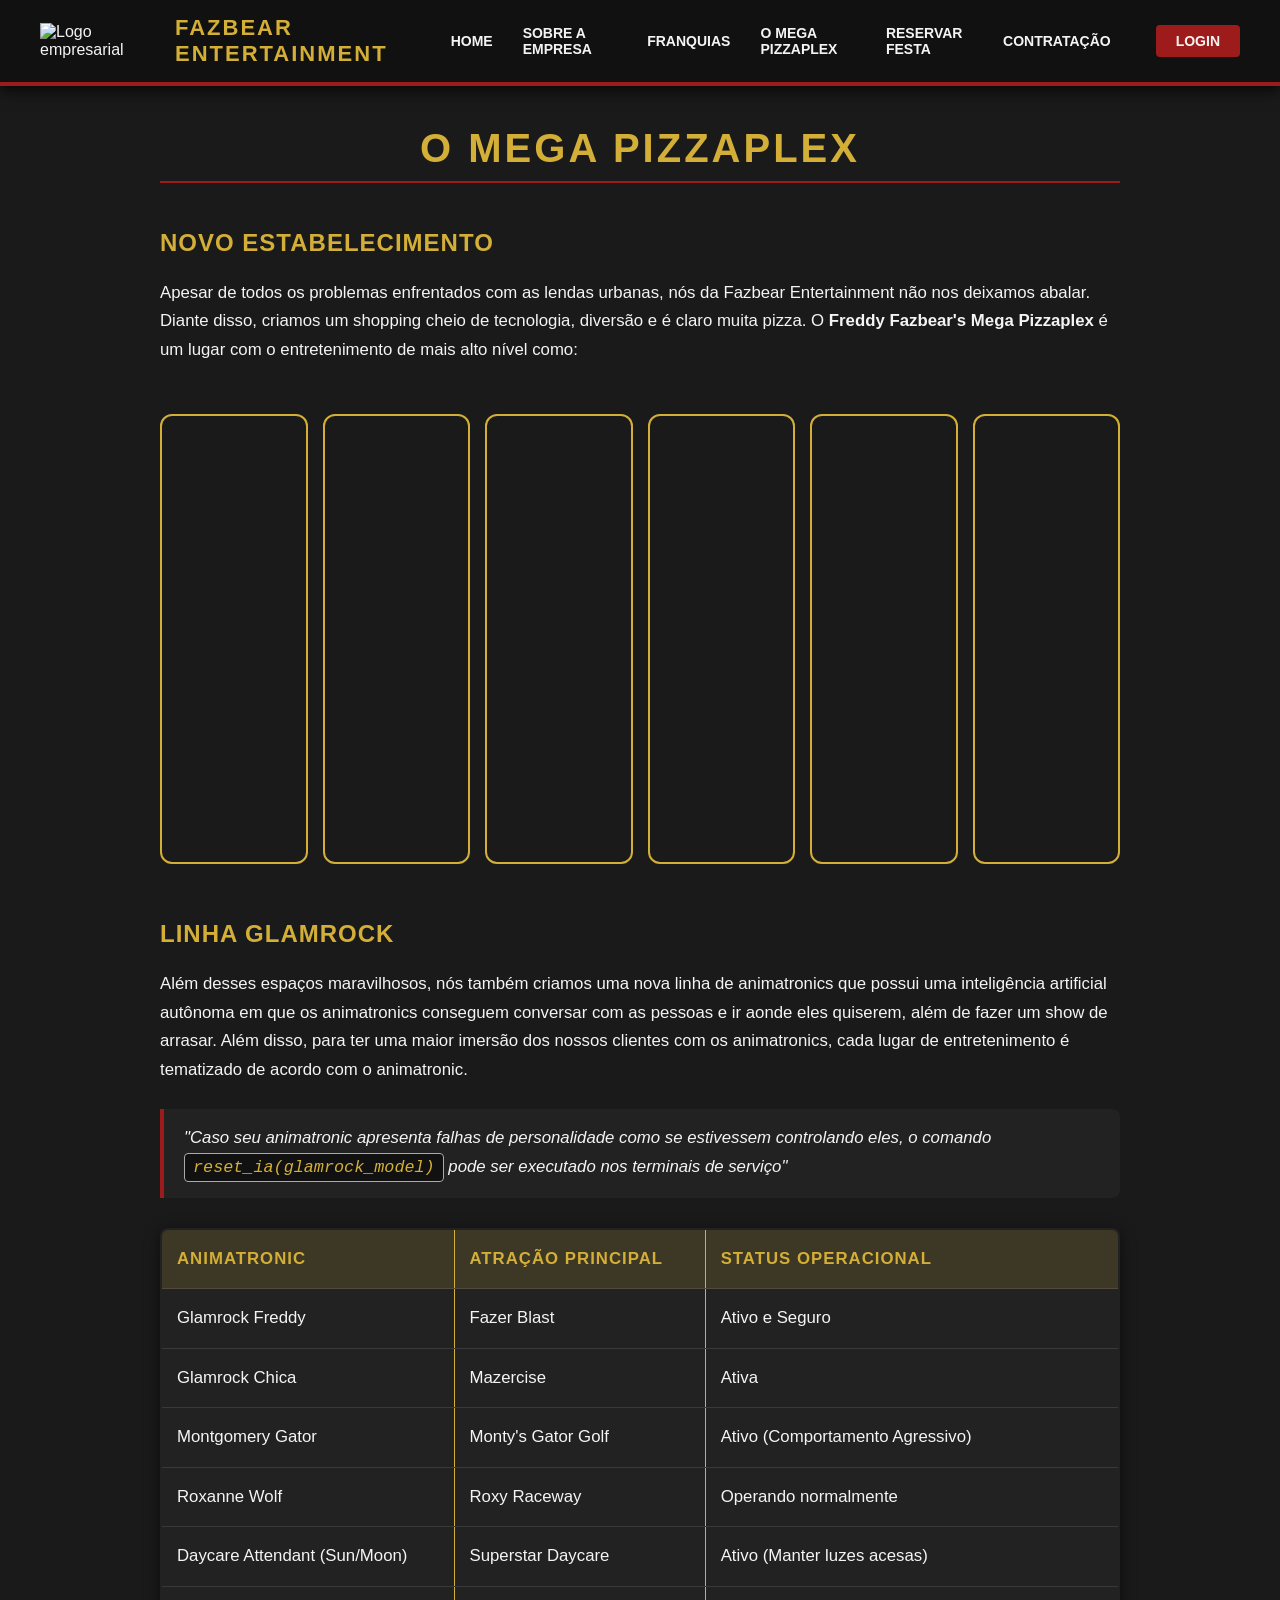
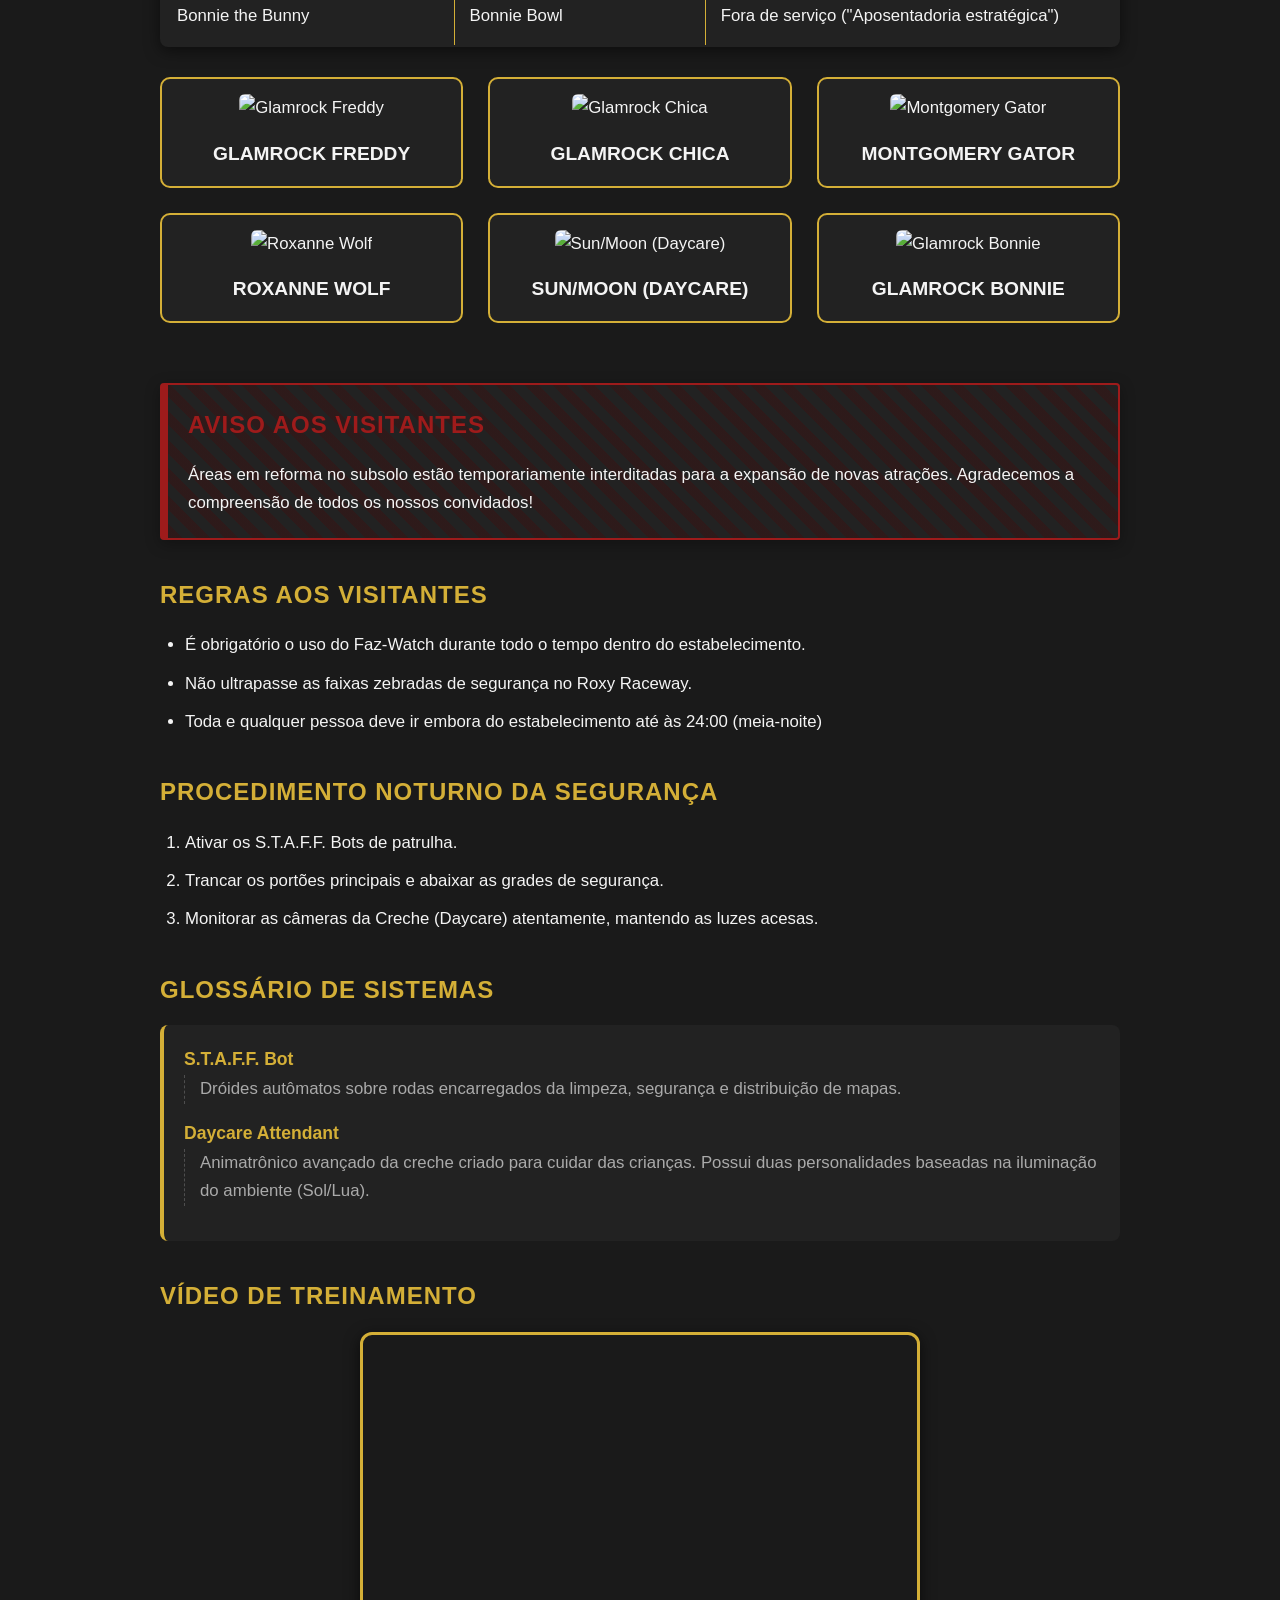
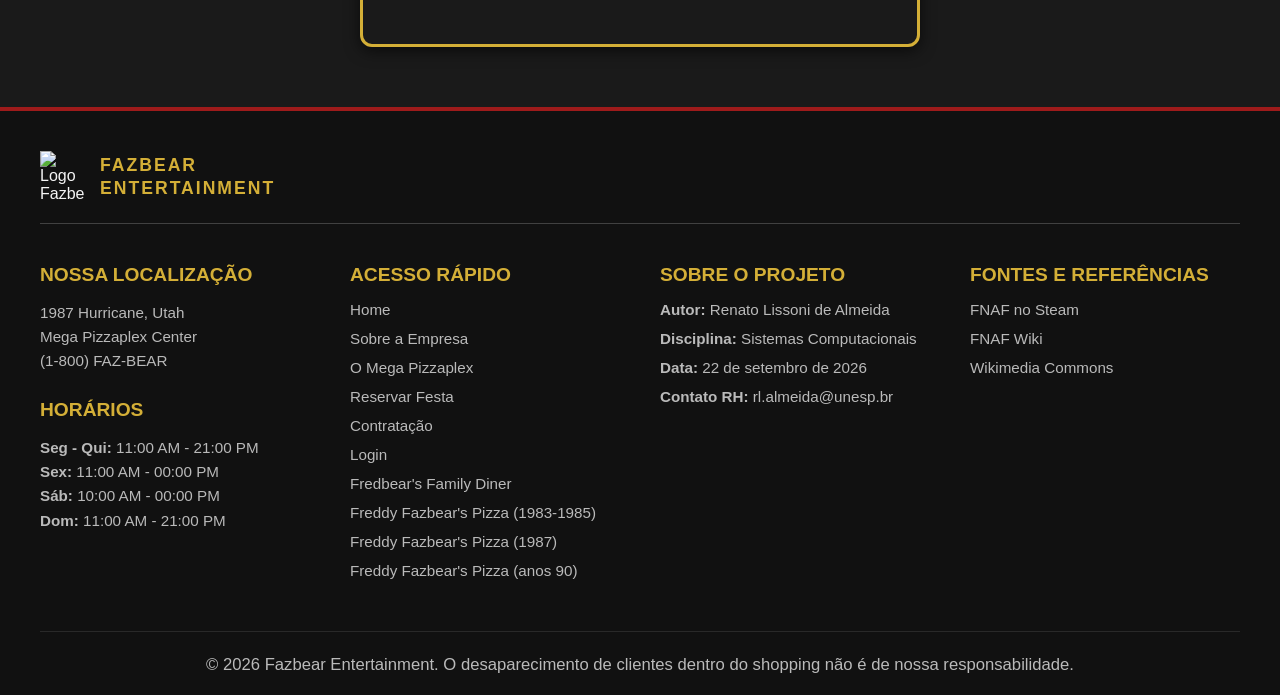
==== commit 5bdafef4: "Update novidade.html 1. Adição do menu dropdown e botão de login no navegador 2.Adição do conteudo " ====
--- a/novidade.html
+++ b/novidade.html
@@ -1,9 +1,10 @@
 <!DOCTYPE html>
-<html>
+<html lang="pt-BR">
 <head>
     <meta charset="UTF-8" />
     <meta name="viewport" content="width=device-width" />
-    <title>Mega PizzaPlex | Fazbear Entertainment</title>
+    <meta name="description" content="Explore o Freddy Fazbear's Mega Pizzaplex! Fique por dentro de todas as atrações, tecnologia dos animatrônicos Glamrock, praça de alimentação e jogos futuristas.">
+    <title>Mega Pizzaplex | Fazbear Entertainment</title>
     <link rel="stylesheet" href="geral.css"/>
     <link rel="stylesheet" href="novidade.css">
 </head>
@@ -13,7 +14,7 @@
         <a href="home.html" class="logo-link">
             <figure>
                 <!-- Logo da empresa -->
-                <img src="imagens/logo_branca.png" alt="Logo empresarial" width="100">
+                <img src="imagens/logo_branca.webp" alt="Logo empresarial" width="100">
             </figure>
             <h1>Fazbear Entertainment</h1>
         </a>
@@ -21,37 +22,52 @@
         <nav>
             <a href="home.html">Home</a>
             <a href="sobre.html">Sobre a empresa</a>
+            
+            <!-- Menu Dropdown -->
+            <div class="dropdown">
+                <button class="dropbtn">Franquias</button>
+                <div class="dropdown-content">
+                    <a href="family_dinner.html">Fredbear's Family Diner</a>
+                    <a href="freddy_1985.html">Freddy Fazbear's Pizza (1983-1985)</a>
+                    <a href="freddy_1987.html">Freddy Fazbear's Pizza (1987)</a>
+                    <a href="freddy_1990.html">Freddy Fazbear's Pizza (anos 90)</a>
+                </div>
+            </div>
+
             <a href="novidade.html">O Mega Pizzaplex</a>
             <a href="reserva.html">Reservar festa</a>
             <a href="vagas.html">Contratação</a>
+            
+            <!-- Botão de Login -->
+            <a href="login.html" class="btn-login">Login</a>
         </nav>
     </header>
 
     <main>
         <section>
-            <h2>O Mega PizzaPlex</h2>
+            <h2>O Mega Pizzaplex</h2>
 
             <article>
                 <h3>Novo estabelecimento</h3>
                 <p>Apesar de todos os problemas enfrentados com as lendas urbanas, nós da Fazbear Entertainment não nos deixamos abalar. Diante disso, criamos um shopping cheio de tecnologia, diversão e é claro muita pizza. O <b>Freddy Fazbear's Mega Pizzaplex</b> é um lugar com o entretenimento de mais alto nível como:</p>
 
                 <div class="galeria-expansivel">
-                    <div class="painel" style="background-image: url('imagens/Bonnie_bowl.png');">
+                    <div class="painel" style="background-image: url('imagens/Bonnie_bowl.webp');">
                         <h4>Bonnie Bowl</h4>
                     </div>
-                    <div class="painel" style="background-image: url('imagens/Superstar_daycare.png');">
+                    <div class="painel" style="background-image: url('imagens/Superstar_daycare.webp');">
                         <h4>Superstar Daycare</h4>
                     </div>
-                    <div class="painel" style="background-image: url('imagens/Fazer_blast.png');">
+                    <div class="painel" style="background-image: url('imagens/Fazer_blast.webp');">
                         <h4>Fazer Blast</h4>
                     </div>
-                    <div class="painel" style="background-image: url('imagens/Roxy_Raceway.jpg');">
+                    <div class="painel" style="background-image: url('imagens/Roxy_Raceway.webp');">
                         <h4>Roxy Raceway</h4>
                     </div>
-                    <div class="painel" style="background-image: url('imagens/Monty_Gator_Golf.jpg');">
+                    <div class="painel" style="background-image: url('imagens/Monty_Gator_Golf.webp');">
                         <h4>Monty's Gator Golf</h4>
                     </div>
-                    <div class="painel" style="background-image: url('imagens/Mazercise.png');">
+                    <div class="painel" style="background-image: url('imagens/Mazercise.webp');">
                         <h4>Mazercise</h4>
                     </div>
                 </div>
@@ -110,37 +126,37 @@
                 <div class="galeria-animatronics">
                     <!-- Animatronic 1 -->
                     <div class="card-animatronic">
-                        <img src="imagens/G_Freddy.png" alt="Glamrock Freddy">
+                        <img src="imagens/G_Freddy.webp" alt="Glamrock Freddy">
                         <h4>Glamrock Freddy</h4>
                     </div>
 
                     <!-- Animatronic 2 -->
                     <div class="card-animatronic">
-                        <img src="imagens/G_Chica.jpg" alt="Glamrock Chica">
+                        <img src="imagens/G_Chica.webp" alt="Glamrock Chica">
                         <h4>Glamrock Chica</h4>
                     </div>
 
                     <!-- Animatronic 3 -->
                     <div class="card-animatronic">
-                        <img src="imagens/Montgomery.png" alt="Montgomery Gator">
+                        <img src="imagens/Montgomery.webp" alt="Montgomery Gator">
                         <h4>Montgomery Gator</h4>
                     </div>
 
                     <!-- Animatronic 4 -->
                     <div class="card-animatronic">
-                        <img src="imagens/Roxanne.jpg" alt="Roxanne Wolf">
+                        <img src="imagens/Roxanne.webp" alt="Roxanne Wolf">
                         <h4>Roxanne Wolf</h4>
                     </div>
 
                     <!-- Animatronic 5 -->
                     <div class="card-animatronic">
-                        <img src="imagens/Daycare_Attendant.jpg" alt="Sun/Moon (Daycare)">
+                        <img src="imagens/Daycare_Attendant.webp" alt="Sun/Moon (Daycare)">
                         <h4>Sun/Moon (Daycare)</h4>
                     </div>
 
                     <!-- Animatronic 6 -->
                     <div class="card-animatronic">
-                        <img src="imagens/G_Bonnie.jpg" alt="Glamrock Bonnie">
+                        <img src="imagens/G_Bonnie.webp" alt="Glamrock Bonnie">
                         <h4>Glamrock Bonnie</h4>
                     </div>
                 </div>
@@ -191,7 +207,7 @@
     <footer class="site-footer">
         <!-- Topo do Footer (Logo) -->
         <a href="home.html" class="footer-top logo-container logo-link">
-            <img src="imagens/logo_branca.png" alt="Logo Fazbear" class="footer-icon">
+            <img src="imagens/logo_branca.webp" alt="Logo Fazbear" class="footer-icon">
             <h2 class="footer-logo-text">Fazbear<br>Entertainment</h2>
         </a>
 
@@ -221,9 +237,14 @@
                 <ul>
                     <li><a href="home.html">Home</a></li>
                     <li><a href="sobre.html">Sobre a Empresa</a></li>
-                    <li><a href="novidade.html">O Mega PizzaPlex</a></li>
+                    <li><a href="novidade.html">O Mega Pizzaplex</a></li>
                     <li><a href="reserva.html">Reservar Festa</a></li>
                     <li><a href="vagas.html">Contratação</a></li>
+                    <li><a href="login_html">Login</a></li>
+                    <li><a href="family_dinner.html">Fredbear's Family Diner</a></li>
+                    <li><a href="freddy_1985.html">Freddy Fazbear's Pizza (1983-1985)</a></li>
+                    <li><a href="freddy_1987.html">Freddy Fazbear's Pizza (1987)</a></li>
+                    <li><a href="freddy_1990.html">Freddy Fazbear's Pizza (anos 90)</a></li>
                 </ul>
             </div>
 
--- a/geral.css
+++ b/geral.css
@@ -66,6 +66,7 @@
 header nav {
     margin-left: auto;
     display: flex;
+    align-items: center;
     gap: 30px;
 }
 
@@ -93,6 +94,81 @@
     border: none !important;
     box-shadow: none !important;
     transform: none !important;
+}
+
+/* ========================================================
+   MENU DROPDOWN (FRANQUIAS)
+======================================================== */
+.dropdown {
+    display: inline-block;
+    position: relative;
+}
+
+.dropbtn {
+    background: none;
+    color: var(--cor-texto);
+    border: none;
+    font-size: 14px;
+    font-weight: 600;  /* Deixa o texto em negrito */
+    cursor: pointer;
+    padding: 0;
+    font-family: inherit;
+    text-transform: uppercase;
+    transition: color 0.3s;
+}
+
+.dropdown:hover .dropbtn {
+    color: var(--cor-dourada);
+}
+
+.dropdown-content {
+    display: none;
+    position: absolute;
+    background-color: var(--fundo-cards);
+    min-width: 240px;
+    box-shadow: 0px 8px 16px rgba(0,0,0,0.6);
+    z-index: 100;
+    border-top: 3px solid var(--cor-destaque);
+    border-radius: 0 0 6px 6px;
+}
+
+/* Links dentro do dropdown */
+.dropdown-content a {
+    color: var(--cor-texto);
+    padding: 12px 16px;
+    text-decoration: none;
+    display: block;
+    text-align: left;
+    border-bottom: 1px solid rgba(255,255,255,0.05);
+}
+
+.dropdown-content a:hover {
+    background-color: rgba(212, 175, 55, 0.1);
+    color: var(--cor-dourada);
+}
+
+/* Exibe o menu ao passar o mouse no container */
+.dropdown:hover .dropdown-content {
+    display: block;
+}
+
+/* ========================================================
+   BOTÃO DE LOGIN NO HEADER
+======================================================== */
+.btn-login {
+    background-color: var(--cor-destaque) !important;
+    color: var(--cor-texto) !important;
+    padding: 8px 20px !important;
+    border-radius: 4px;
+    font-weight: bold;
+    margin-left: 15px;
+    transition: all 0.3s ease;
+}
+
+.btn-login:hover {
+    background-color: var(--cor-dourada) !important;
+    color: #000 !important;
+    box-shadow: 0 0 10px rgba(212, 175, 55, 0.5);
 }
 
 /* ========================================================
@@ -145,7 +221,7 @@
 
 /* Textos padrões */
 .footer-col p {
-    color: var(--cor-texto-mutado);
+    color: #bababa;
     line-height: 1.6;
     font-size: 0.95rem;
 }
@@ -158,13 +234,13 @@
 
 .footer-col ul li {
     margin-bottom: 12px;
-    color: var(--cor-texto-mutado);
+    color: #bababa;
     font-size: 0.95rem;
 }
 
 /* Estilo dos links das fontes */
 .footer-col ul li a {
-    color: var(--cor-texto-mutado);
+    color: #bababa;
     text-decoration: none;
     transition: color 0.3s;
 }
@@ -177,8 +253,9 @@
 .footer-bottom {
     text-align: center;
     padding-top: 20px;
+    font-size: 20px; 
     border-top: 1px solid rgba(255, 255, 255, 0.1);
-    color: #777; /* Texto um pouco mais escuro pra não chamar tanta atenção */
+    color: #bababa;
 }
 
 .footer-top.logo-container {
@@ -198,4 +275,4 @@
     text-transform: uppercase;
     letter-spacing: 2px;
     line-height: 1.3; /* Aproxima as linhas "Fazbear" e "Entertainment" */
-}+}
--- a/novidade.css
+++ b/novidade.css
@@ -0,0 +1,272 @@
+/* ========================================================
+   1. ESTRUTURA PRINCIPAL
+======================================================== */
+main {
+    max-width: 1000px;
+    margin: 40px auto;
+    padding: 0 20px;
+    color: var(--cor-texto);
+}
+
+/* ========================================================
+   2. TÍTULOS
+======================================================== */
+main h2 {
+    color: var(--cor-dourada);
+    font-size: 2.5rem;
+    text-align: center;
+    text-transform: uppercase;
+    letter-spacing: 3px;
+    margin-bottom: 40px;
+    border-bottom: 2px solid var(--cor-destaque);
+    padding-bottom: 10px;
+}
+
+main h3 {
+    color: var(--cor-dourada);
+    font-size: 1.5rem;
+    margin-top: 35px;
+    margin-bottom: 15px;
+    text-transform: uppercase;
+    letter-spacing: 1px;
+}
+
+/* ========================================================
+   3. GALERIA DE ATRAÇÕES
+======================================================== */
+.galeria-expansivel {
+    display: flex;
+    width: 100%;
+    height: 450px;
+    gap: 15px;
+    margin: 50px 0;
+}
+
+.painel {
+    background-size: cover;
+    background-position: center;
+    background-repeat: no-repeat;
+    border-radius: 12px;
+    flex: 0.5; /* Mantém os painéis fininhos por padrão */
+    position: relative;
+    transition: all 0.6s cubic-bezier(0.25, 0.8, 0.25, 1); /* Animação suave */
+    cursor: pointer;
+    border: 2px solid var(--cor-dourada);
+    overflow: hidden;
+}
+
+.painel h4 {
+    position: absolute;
+    bottom: 20px;
+    left: 20px;
+    margin: 0;
+    opacity: 0; /* Esconde o texto inicialmente */
+    color: var(--cor-texto);
+    font-size: 1.5rem;
+    text-transform: uppercase;
+    background-color: rgba(17, 17, 17, 0.8); /* Fundo escuro para leitura */
+    padding: 10px 15px;
+    border-left: 4px solid var(--cor-destaque);
+    border-radius: 4px;
+    transition: opacity 0.5s ease 0.3s; /* Atrasa o texto para aparecer depois da imagem */
+}
+
+/* O QUE ACONTECE AO PASSAR O MOUSE */
+.painel:hover {
+    flex: 4; /* O painel cresce e toma conta do espaço */
+    border-color: var(--cor-destaque);
+    box-shadow: 0 0 20px rgba(158, 27, 27, 0.5);
+}
+
+.painel:hover h4 {
+    opacity: 1; /* O texto aparece */
+}
+
+/* ========================================================
+   4. TEXTOS, LISTAS E CÓDIGO
+======================================================== */
+article {
+    margin-bottom: 40px;
+    line-height: 1.7;
+    font-size: 1.05rem;
+}
+
+article ul, article ol {
+    margin: 15px 0 20px 25px;
+    line-height: 1.8;
+}
+
+article li {
+    margin-bottom: 8px;
+}
+
+/* Formatação do comando de terminal (tag code) */
+code {
+    background-color: var(--fundo-header);
+    color: var(--cor-dourada);
+    font-family: 'Courier New', Courier, monospace;
+    padding: 4px 8px;
+    border-radius: 4px;
+    border: 1px solid var(--cor-texto-mutado);
+}
+
+blockquote {
+    background-color: var(--fundo-cards);
+    border-left: 4px solid var(--cor-destaque);
+    margin: 25px 0;
+    padding: 15px 20px;
+    font-style: italic;
+    border-radius: 0 8px 8px 0;
+}
+
+/* ========================================================
+   5. TABELA DE STATUS DOS ANIMATRONICS (PAINEL)
+======================================================== */
+table {
+    width: 100%;
+    border-collapse: collapse;
+    margin: 30px 0;
+    background-color: var(--fundo-cards);
+    border: 2px solid var(--cor-dourada);
+    box-shadow: 0 4px 15px rgba(0, 0, 0, 0.5);
+    border-radius: 8px;
+    overflow: hidden;
+}
+
+caption {
+    caption-side: bottom;
+    margin-top: 10px;
+    color: var(--cor-texto-mutado);
+    font-style: italic;
+    font-size: 0.9rem;
+}
+
+th, td {
+    padding: 15px;
+    text-align: left;
+    border-bottom: 1px solid rgba(255, 255, 255, 0.1);
+}
+
+th {
+    /* Fundo levemente dourado para o cabeçalho */
+    background-color: rgba(212, 175, 55, 0.15); 
+    color: var(--cor-dourada);
+    text-transform: uppercase;
+    letter-spacing: 1px;
+}
+
+tr:hover {
+    background-color: rgba(255, 255, 255, 0.05); 
+}
+
+/* ========================================================
+   6. GALERIA DE ANIMATRONICS (CSS GRID)
+======================================================== */
+.galeria-animatronics {
+    display: grid;
+    grid-template-columns: repeat(3, 1fr);
+    gap: 25px;
+    margin: 30px 0 60px 0;
+}
+
+.card-animatronic {
+    background-color: var(--fundo-cards);
+    border: 2px solid var(--cor-dourada);
+    border-radius: 10px;
+    padding: 15px;
+    text-align: center;
+    transition: transform 0.3s ease, box-shadow 0.3s ease, border-color 0.3s ease;
+}
+
+.card-animatronic img {
+    width: 100%;
+    height: auto;
+    aspect-ratio: 1 / 1; /* Deixa as imagens quadradas */
+    object-fit: cover; /* Evita que a imagem estique ou amasse */
+    border-radius: 6px;
+    margin-bottom: 15px;
+}
+
+.card-animatronic h4 {
+    color: var(--cor-texto);
+    margin: 0;
+    font-size: 1.2rem;
+    text-transform: uppercase;
+}
+
+/* Efeito ao passar o mouse (Hover) */
+.card-animatronic:hover {
+    transform: translateY(-5px); /* Dá um pulinho para cima */
+    border-color: var(--cor-destaque);
+    box-shadow: 0 8px 20px rgba(158, 27, 27, 0.4);
+}
+
+.card-animatronic:hover h4 {
+    color: var(--cor-destaque);
+}
+
+/* ========================================================
+   7. AVISO DE MANUTENÇÃO (ASIDE)
+======================================================== */
+aside {
+    /* Fundo de listras de perigo usando as cores corporativas */
+    background: repeating-linear-gradient(
+        45deg,
+        rgba(158, 27, 27, 0.15),
+        rgba(158, 27, 27, 0.15) 10px,
+        var(--fundo-cards) 10px,
+        var(--fundo-cards) 20px
+    );
+    border: 2px solid var(--cor-destaque);
+    border-left: 8px solid var(--cor-destaque);
+    padding: 20px;
+    margin: 30px 0;
+    border-radius: 4px;
+    box-shadow: 0 4px 15px rgba(0, 0, 0, 0.3);
+}
+
+aside h3 {
+    color: var(--cor-destaque);
+    margin-top: 0;
+}
+
+/* ========================================================
+   8. GLOSSÁRIO DE SISTEMAS (DL, DT, DD)
+======================================================== */
+dl {
+    background-color: var(--fundo-cards);
+    padding: 20px;
+    border-radius: 8px;
+    border-left: 4px solid var(--cor-dourada);
+}
+
+dt {
+    color: var(--cor-dourada);
+    font-weight: bold;
+    font-size: 1.1rem;
+    margin-top: 15px;
+}
+
+dt:first-child {
+    margin-top: 0;
+}
+
+dd {
+    margin-left: 0;
+    margin-bottom: 15px;
+    color: var(--cor-texto-mutado);
+    padding-left: 15px;
+    border-left: 1px dashed rgba(255, 255, 255, 0.2);
+}
+
+/* ========================================================
+   9. VÍDEO DE TREINAMENTO (IFRAME)
+======================================================== */
+iframe {
+    display: block;
+    max-width: 100%; 
+    margin: 0 auto;
+    border: 3px solid var(--cor-dourada);
+    border-radius: 12px;
+    box-shadow: 0 4px 15px rgba(0, 0, 0, 0.6);
+}
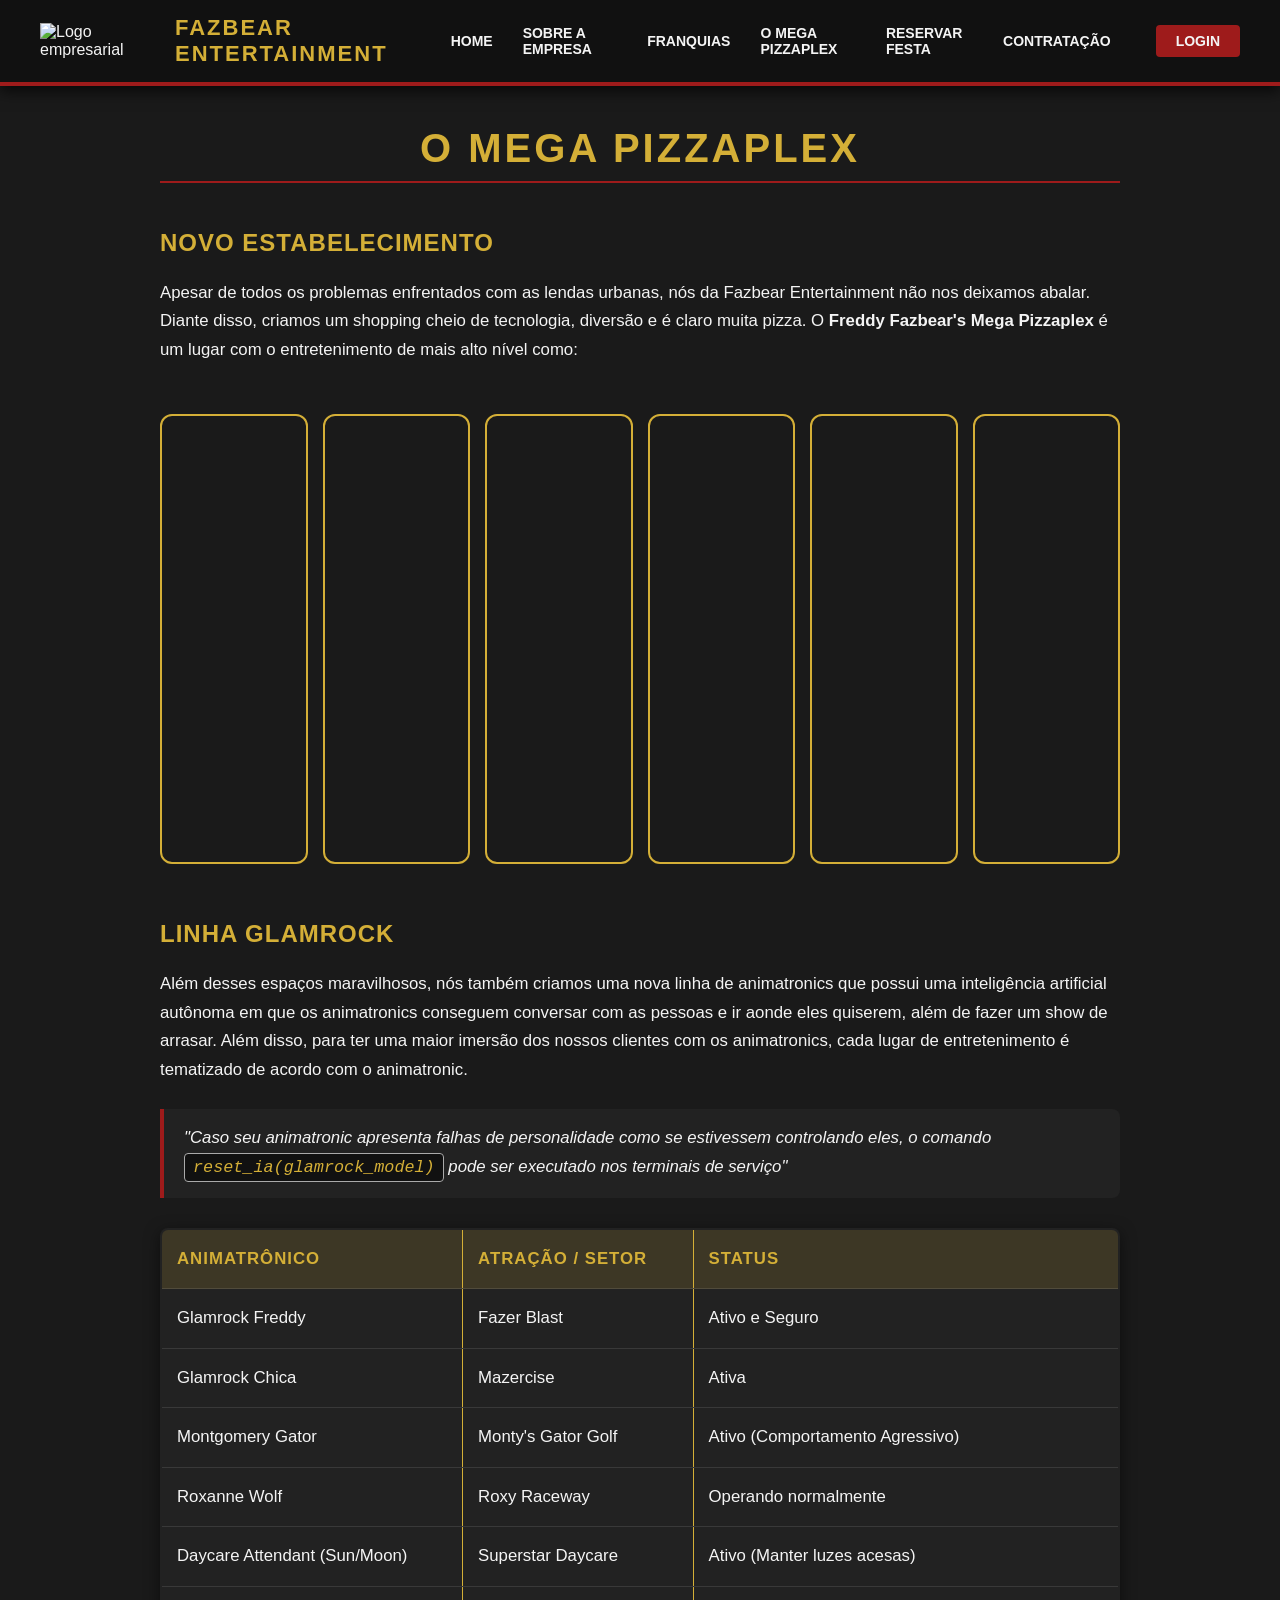
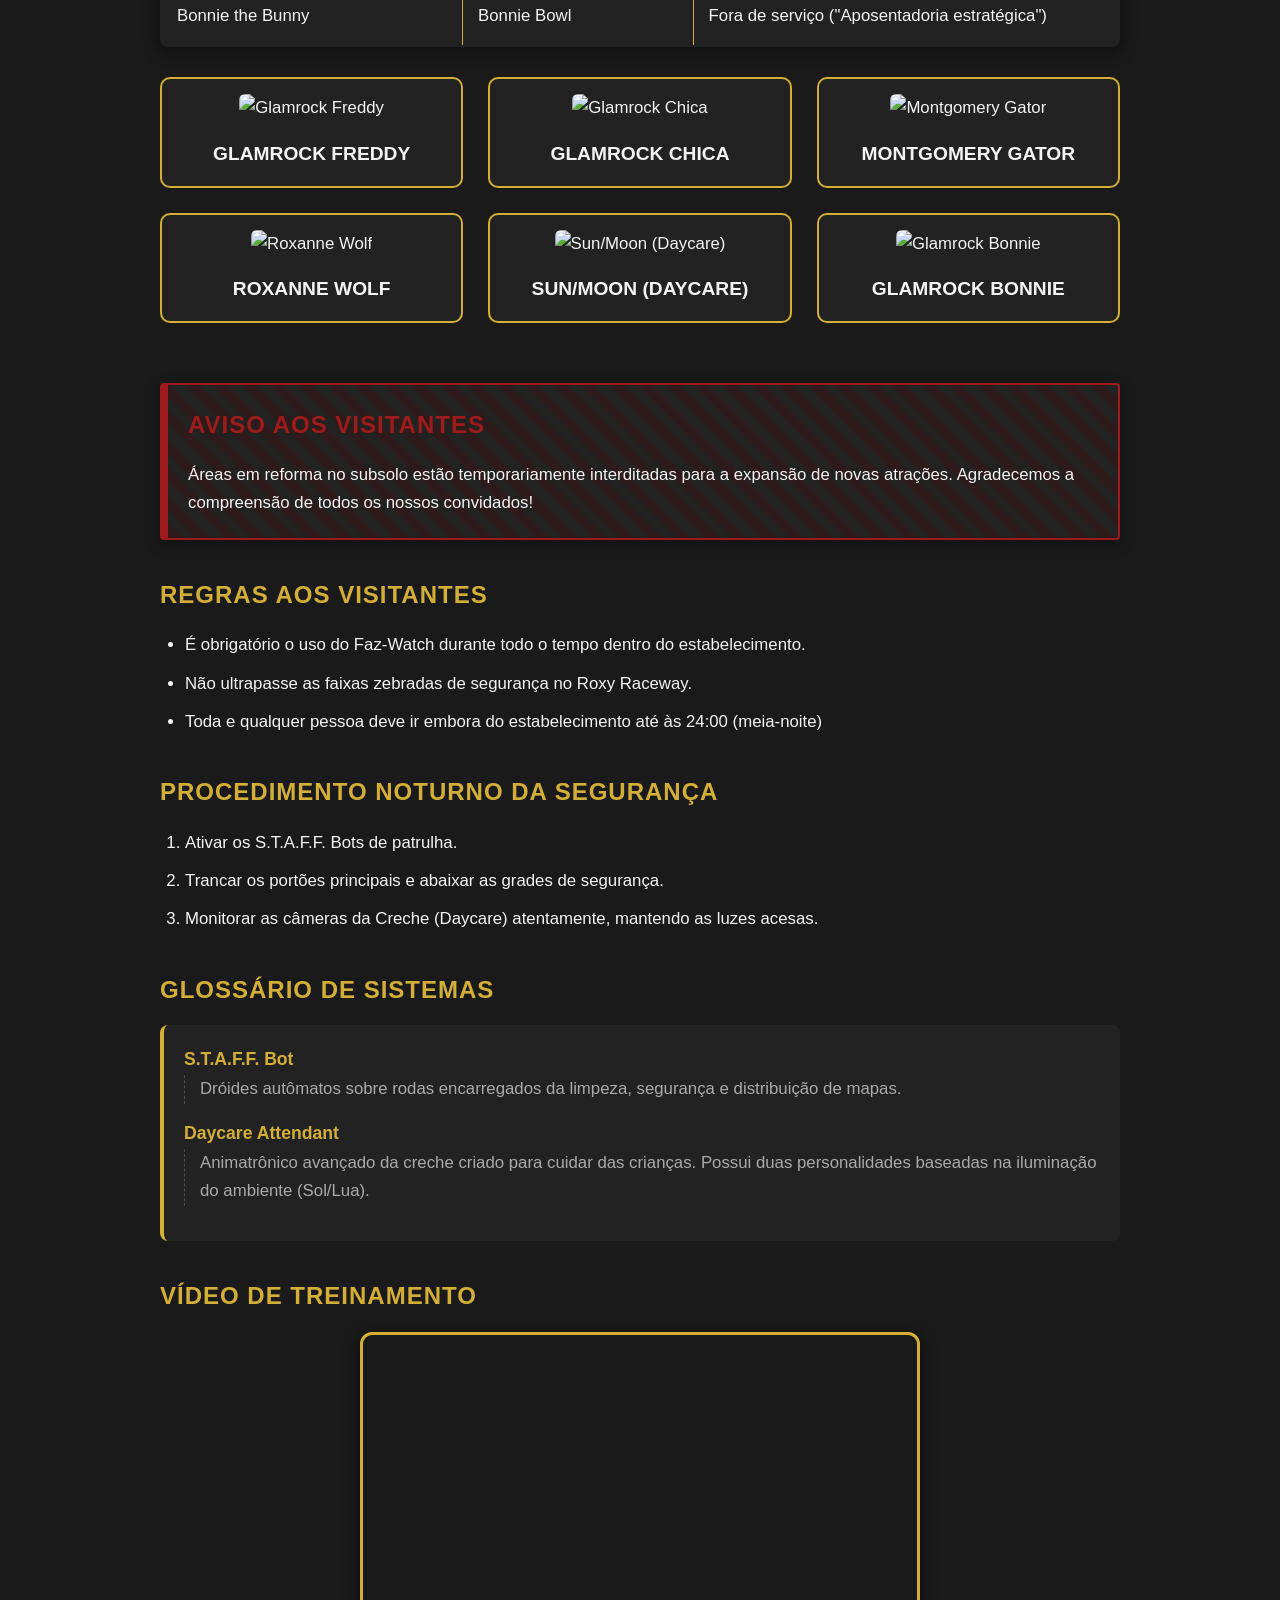
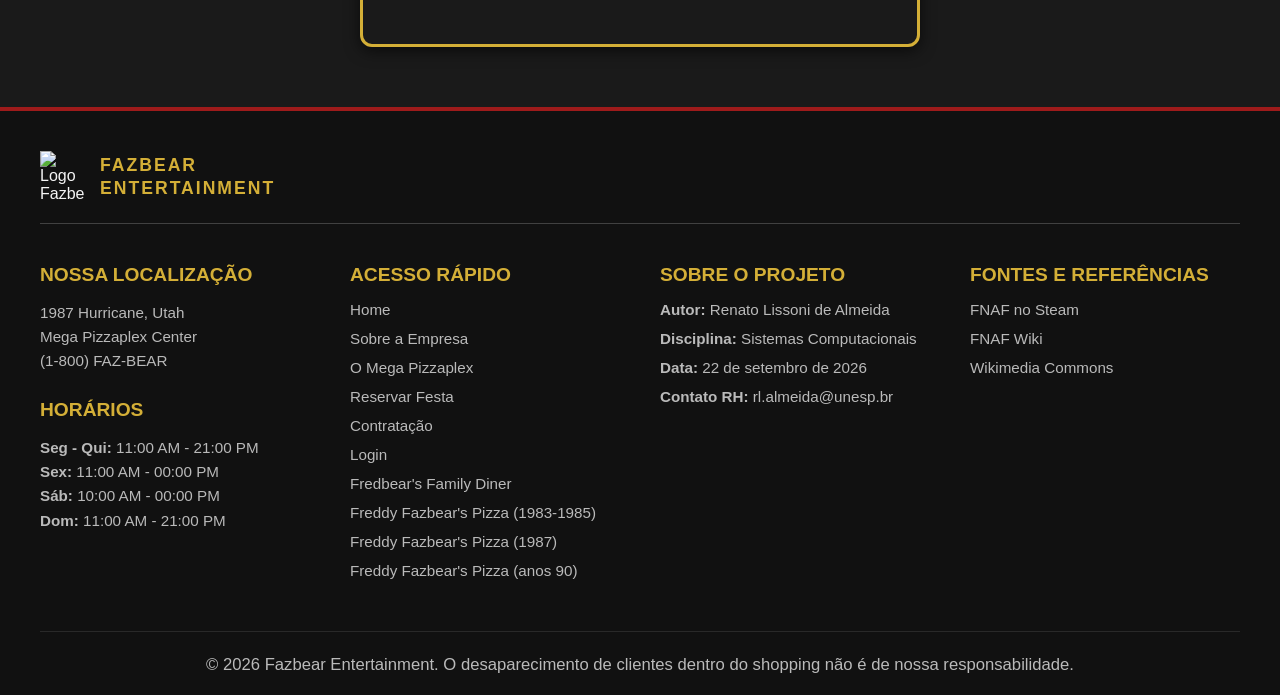
==== commit 7e0ed826: "Update novidade.html Adição de label na tabela de animatronics para ajudar na responsividade" ====
--- a/novidade.html
+++ b/novidade.html
@@ -83,42 +83,42 @@
                 <table border="1" cellpadding="10">
                     <thead>
                         <tr>
-                        <th>Animatronic</th>
-                        <th>Atração Principal</th>
-                        <th>Status Operacional</th>
+                        <th>Animatrônico</th>
+                        <th>Atração / Setor</th>
+                        <th>Status</th>
                         </tr>
                     </thead>
 
                     <tbody>
                         <tr>
-                        <td>Glamrock Freddy</td>
-                        <td>Fazer Blast</td>
-                        <td><span>Ativo e Seguro</span></td>
-                        </tr>
-                        <tr>
-                        <td>Glamrock Chica</td>
-                        <td>Mazercise</td>
-                        <td><span>Ativa</span></td>
-                        </tr>
-                        <tr>
-                        <td>Montgomery Gator</td>
-                        <td>Monty's Gator Golf</td>
-                        <td><span>Ativo (Comportamento Agressivo)</span></td>
-                        </tr>
-                        <tr>
-                        <td>Roxanne Wolf</td>
-                        <td>Roxy Raceway</td>
-                        <td><span>Operando normalmente</span></td>
-                        </tr>
-                        <tr>
-                        <td>Daycare Attendant (Sun/Moon)</td>
-                        <td>Superstar Daycare</td>
-                        <td>Ativo (Manter luzes acesas)</td>
-                        </tr>
-                        <tr>
-                        <td>Bonnie the Bunny</td>
-                        <td>Bonnie Bowl</td>
-                        <td>Fora de serviço ("Aposentadoria estratégica")</td>
+                            <td data-label="Animatrônico">Glamrock Freddy</td>
+                            <td data-label="Atração / Setor">Fazer Blast</td>
+                            <td data-label="Status"><span>Ativo e Seguro</span></td>
+                        </tr>
+                        <tr>
+                            <td data-label="Animatrônico">Glamrock Chica</td>
+                            <td data-label="Atração / Setor">Mazercise</td>
+                            <td data-label="Status"><span>Ativa</span></td>
+                        </tr>
+                        <tr>
+                            <td data-label="Animatrônico">Montgomery Gator</td>
+                            <td data-label="Atração / Setor">Monty's Gator Golf</td>
+                            <td data-label="Status"><span>Ativo (Comportamento Agressivo)</span></td>
+                        </tr>
+                        <tr>
+                            <td data-label="Animatrônico">Roxanne Wolf</td>
+                            <td data-label="Atração / Setor">Roxy Raceway</td>
+                            <td data-label="Status"><span>Operando normalmente</span></td>
+                        </tr>
+                        <tr>
+                            <td data-label="Animatrônico">Daycare Attendant (Sun/Moon)</td>
+                            <td data-label="Atração / Setor">Superstar Daycare</td>
+                            <td data-label="Status">Ativo (Manter luzes acesas)</td>
+                        </tr>
+                        <tr>
+                            <td data-label="Animatrônico">Bonnie the Bunny</td>
+                            <td data-label="Atração / Setor">Bonnie Bowl</td>
+                            <td data-label="Status">Fora de serviço ("Aposentadoria estratégica")</td>
                         </tr>
                     </tbody>
                 </table>
--- a/geral.css
+++ b/geral.css
@@ -276,3 +276,197 @@
     letter-spacing: 2px;
     line-height: 1.3; /* Aproxima as linhas "Fazbear" e "Entertainment" */
 }
+
+/* ========================================================
+   5. RESPONSIVIDADE GLOBAL (TABLETS E CELULARES)
+======================================================== */
+
+/* TABLETS E TELAS MÉDIAS (Menores que 992px) */
+@media (max-width: 992px) {
+    /* Footer: Transforma as 4 colunas em 2 colunas */
+    .footer-grid {
+        grid-template-columns: repeat(2, 1fr);
+        gap: 30px;
+    }
+
+    /* Formulários e Modais: Ajusta largura proporcional */
+    .auth-container, .modal-card-fazbear {
+        width: 85%;
+        padding: 25px;
+    }
+
+    /* Garante altura mínima para telas de Login/Cadastro em Tablets/iPads */
+    
+    .auth-container, 
+    main.auth-page {
+        min-height: calc(100vh - 250px);
+        display: flex;
+        flex-direction: column;
+        justify-content: center;
+    }
+}
+
+/* SMARTPHONES (Menores que 768px) */
+@media (max-width: 768px) {
+    /* Header: Empilha a logo e o menu */
+    header {
+        flex-direction: column;
+        text-align: center;
+        padding: 15px;
+    }
+
+    /* Trava a logo no tamanho correto para não esticar no mobile */
+    header figure,
+    .logo-link figure {
+        width: auto !important;
+        max-width: 60px !important;
+    }
+
+    header img,
+    .logo-link img {
+        width: auto !important;
+        max-width: 50px !important;
+        height: auto !important;
+    }
+
+    /* Navegação: Transforma os links em botões fluidos */
+    nav {
+        display: flex;
+        flex-wrap: wrap;
+        justify-content: center;
+        gap: 10px;
+        margin-top: 15px;
+    }
+
+    nav a, .dropbtn {
+        font-size: 0.9rem;
+        padding: 8px 12px;
+    }
+
+    /* Dropdown: Adapta para abrir dentro do fluxo no mobile */
+    .dropdown-content {
+        position: static; 
+        width: 100%;
+        text-align: center;
+        box-shadow: none;
+        border: 1px solid var(--cor-dourada, #e6b800);
+    }
+
+    /* Footer: Transforma em 1 coluna centralizada */
+    .footer-grid {
+        grid-template-columns: 1fr;
+        text-align: center;
+    }
+
+    /* Formulários: Ajuste fino para telas pequenas */
+    .auth-container {
+        width: 92%;
+        padding: 20px 15px;
+    }
+
+    /* Previne o zoom automático inconveniente do iOS ao focar nos campos */
+    .input-group input, 
+    .input-group select, 
+    .input-group textarea {
+        font-size: 16px; 
+    }
+
+    /* Toast (Avisos/Easter Eggs): Centraliza no rodapé da tela */
+    .toast-fazbear {
+        right: 50%;
+        transform: translate(50%, 20px);
+        width: 90%;
+        text-align: center;
+        bottom: 10px;
+    }
+
+    .toast-fazbear.visivel {
+        transform: translate(50%, 0);
+    }
+
+    /* Modal (Comprovante / Crachá): Garante margem de segurança */
+    .modal-card-fazbear {
+        width: 95%;
+        padding: 20px 15px;
+    }
+
+    /* --- TABELA VIRA CARDS NO CELULAR --- */
+    table, thead, tbody, th, td, tr {
+        display: block;
+    }
+
+    /* Esconde o cabeçalho original com os títulos */
+    thead tr {
+        position: absolute;
+        top: -9999px;
+        left: -9999px;
+    }
+
+    /* Cada linha da tabela vira um card individual */
+    tr {
+        background: rgba(255, 255, 255, 0.05);
+        border: 1px solid var(--cor-dourada, #e6b800);
+        border-radius: 8px;
+        margin-bottom: 15px;
+        padding: 12px 15px;
+    }
+
+    /* Cada célula do card vira uma linha com o título à esquerda e valor à direita */
+    td {
+        border: none;
+        border-bottom: 1px solid rgba(255, 255, 255, 0.1);
+        padding: 8px 0;
+        display: flex;
+        justify-content: space-between;
+        align-items: center;
+        font-size: 0.9rem;
+        text-align: right;
+    }
+
+    td:last-child {
+        border-bottom: none;
+    }
+
+    /* Puxa o nome da coluna do atributo data-label no HTML */
+    td::before {
+        content: attr(data-label);
+        font-weight: bold;
+        color: var(--cor-dourada, #e6b800);
+        text-align: left;
+        padding-right: 10px;
+    }
+
+    /* Força o container dos cards a virar 1 única coluna */
+    .galeria-animatronics, 
+    .galeria, 
+    .cards-container, 
+    .animatronicos-grid,
+    .novidade-grid,
+    main .container {
+        display: grid !important;
+        grid-template-columns: 1fr !important; /* 1 card por linha */
+        gap: 20px !important;
+        width: 100% !important;
+    }
+
+    /* Garante que os cards do conteúdo principal ocupem toda a largura (exclui o header) */
+    .card, 
+    .card-animatronico, 
+    article, 
+    main figure {
+        width: 100% !important;
+        max-width: 100% !important;
+        box-sizing: border-box;
+    }
+
+    /* Ajusta apenas as imagens dos cards para preencher o bloco sem afetar o header */
+    .card img, 
+    .card-animatronico img, 
+    main figure img {
+        width: 100% !important;
+        height: auto !important;
+        max-height: 250px;
+        object-fit: cover;
+        border-radius: 6px;
+    }
+}
